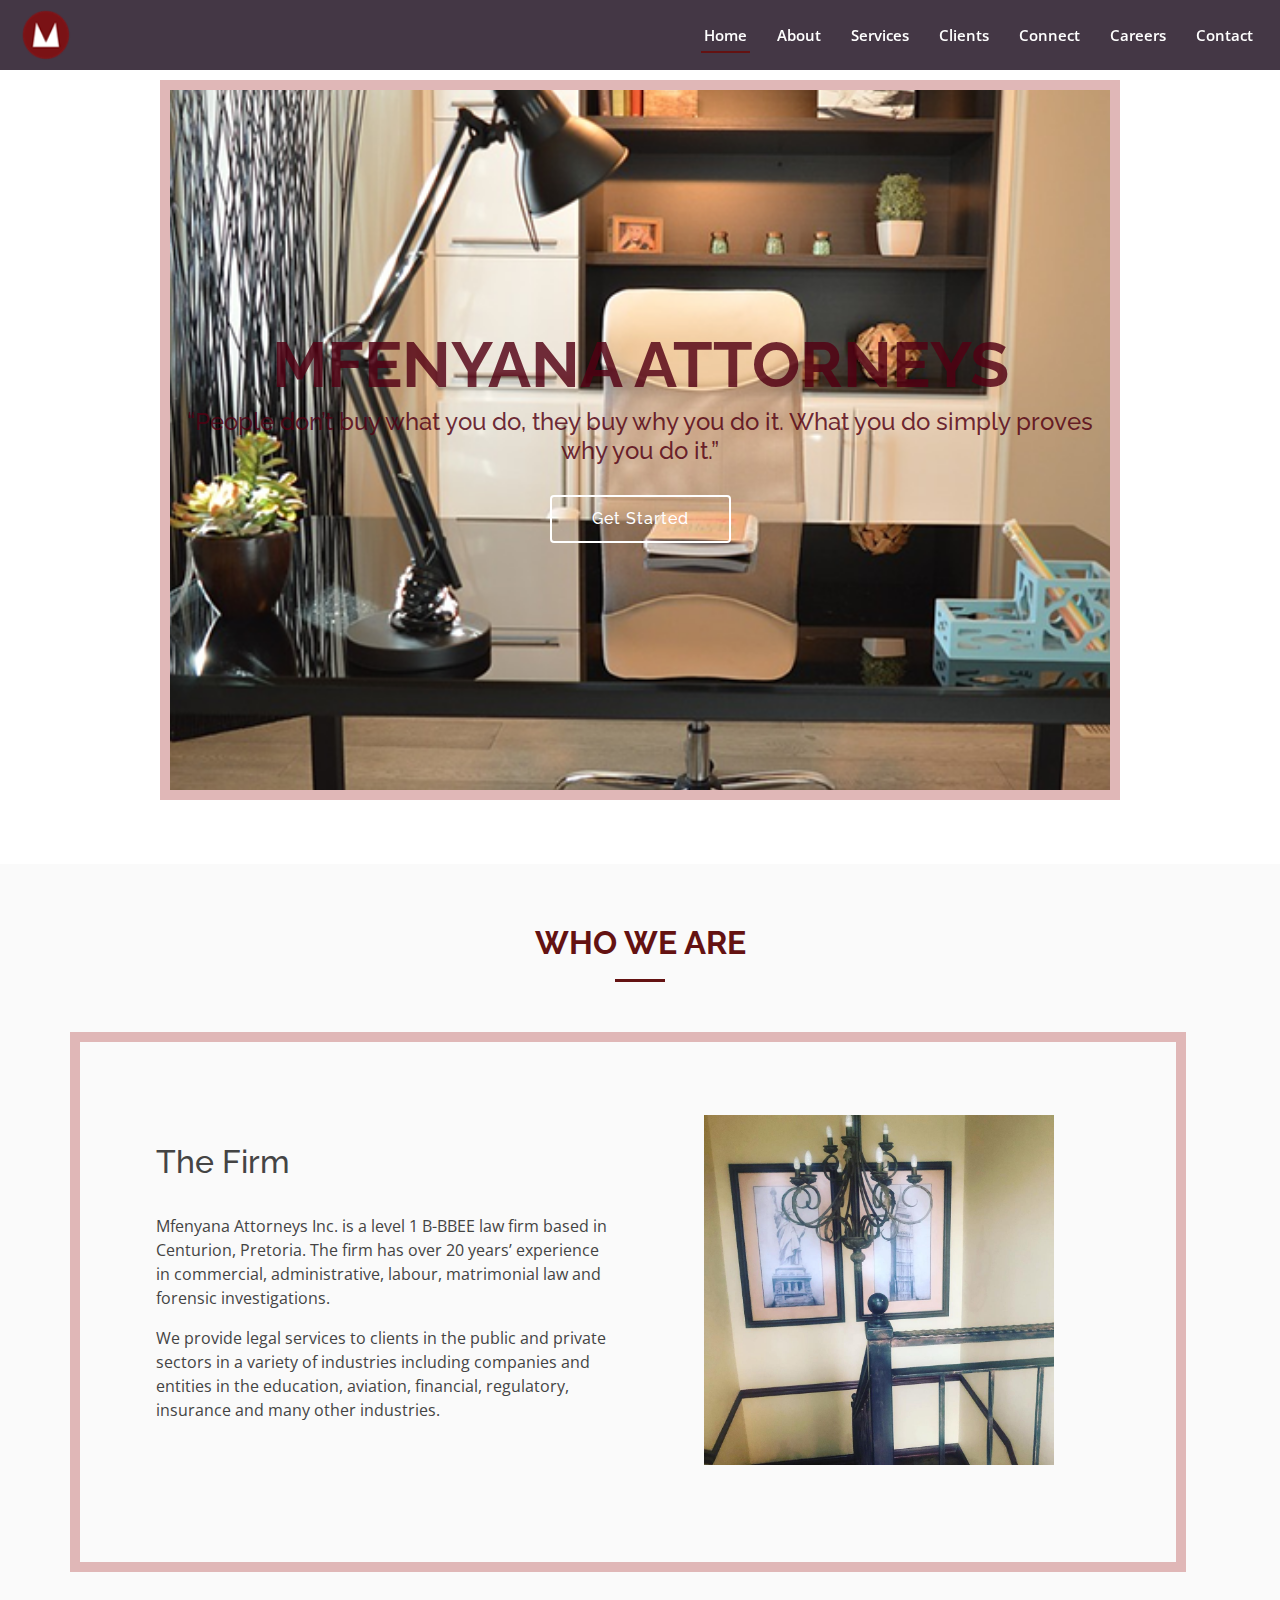
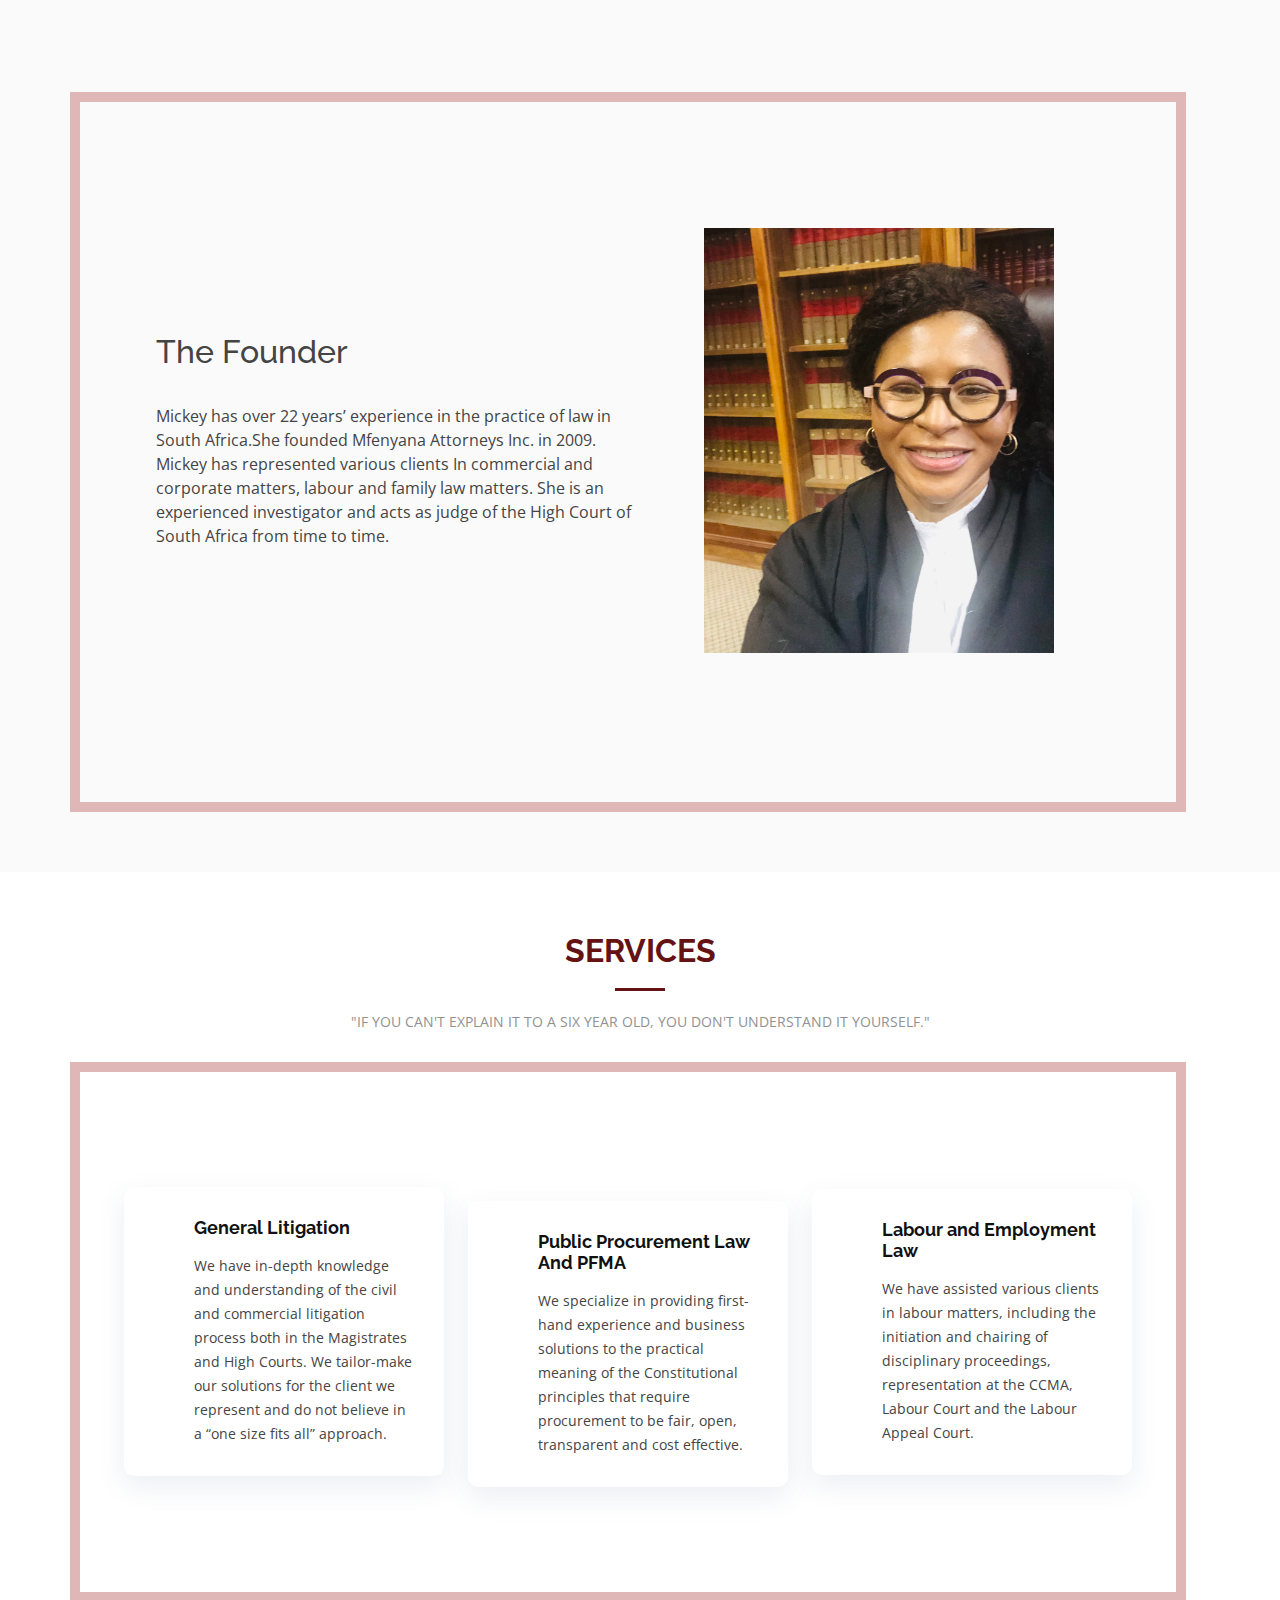
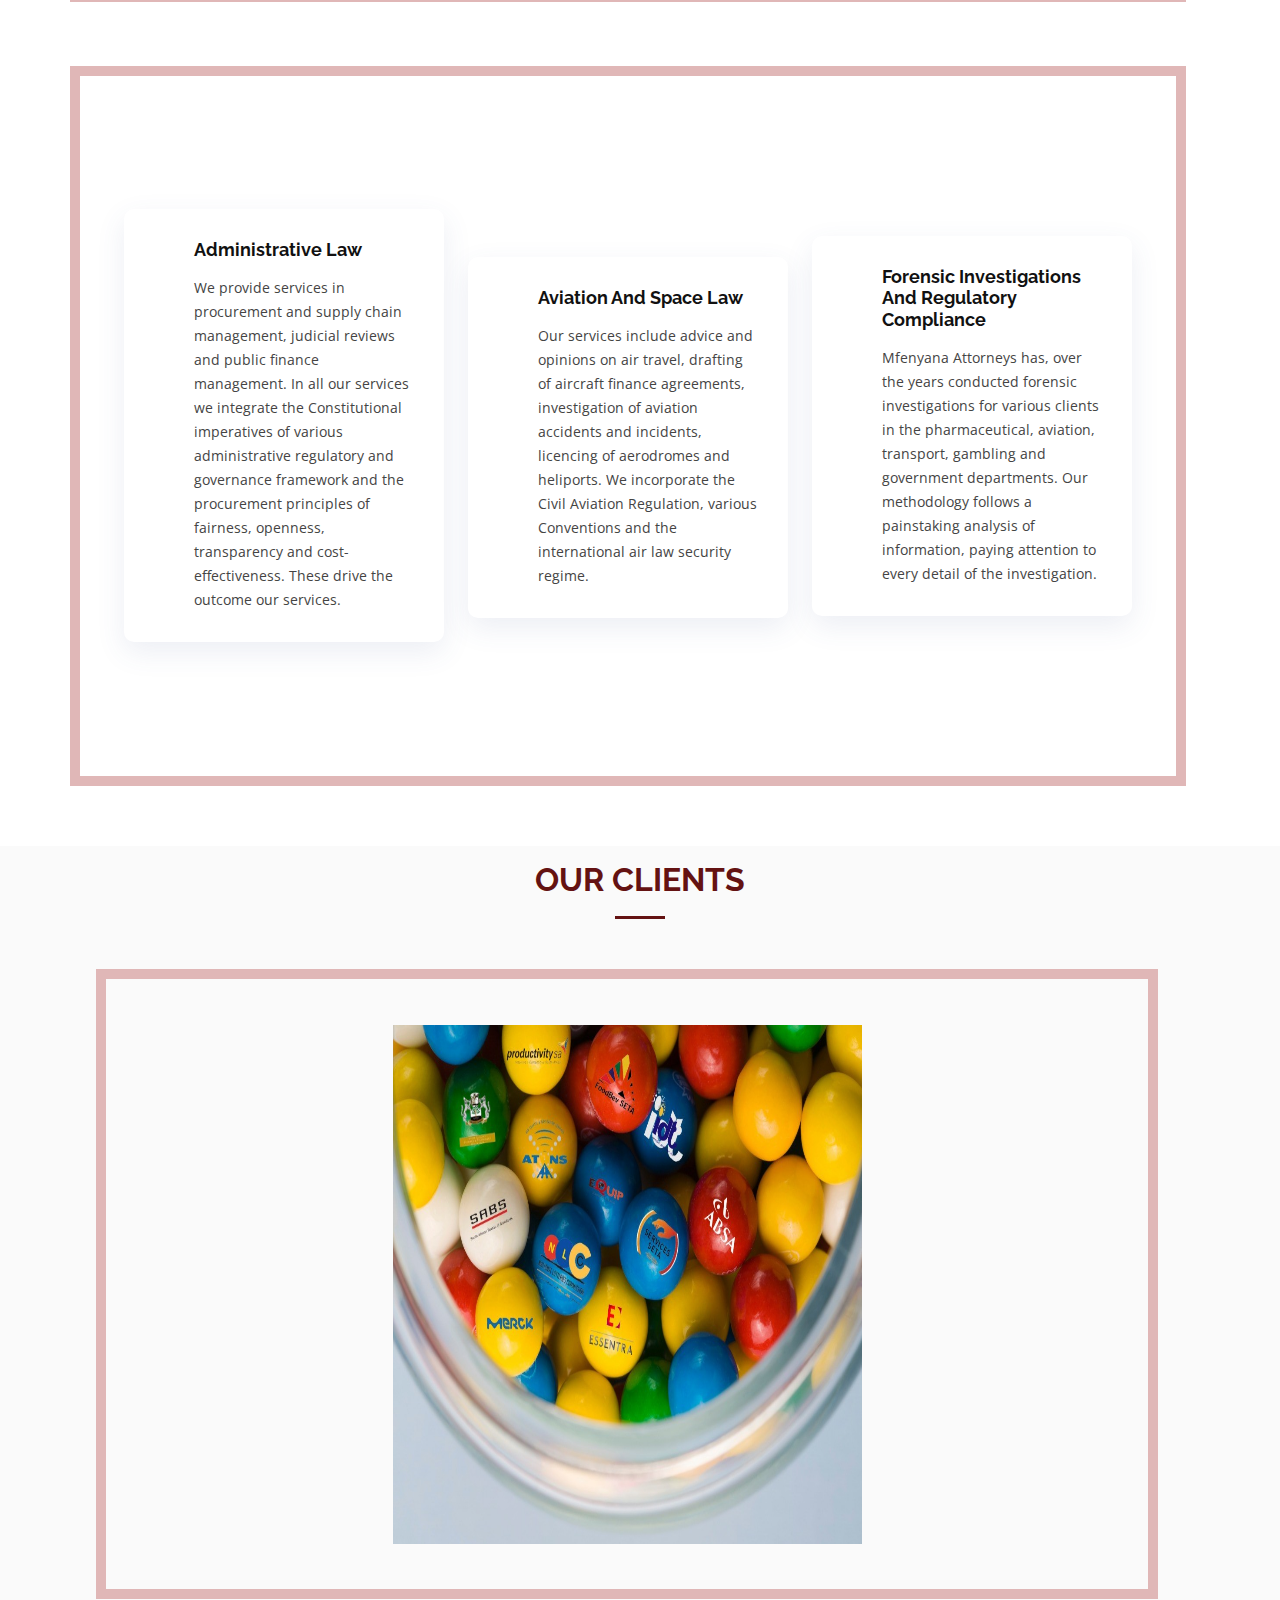
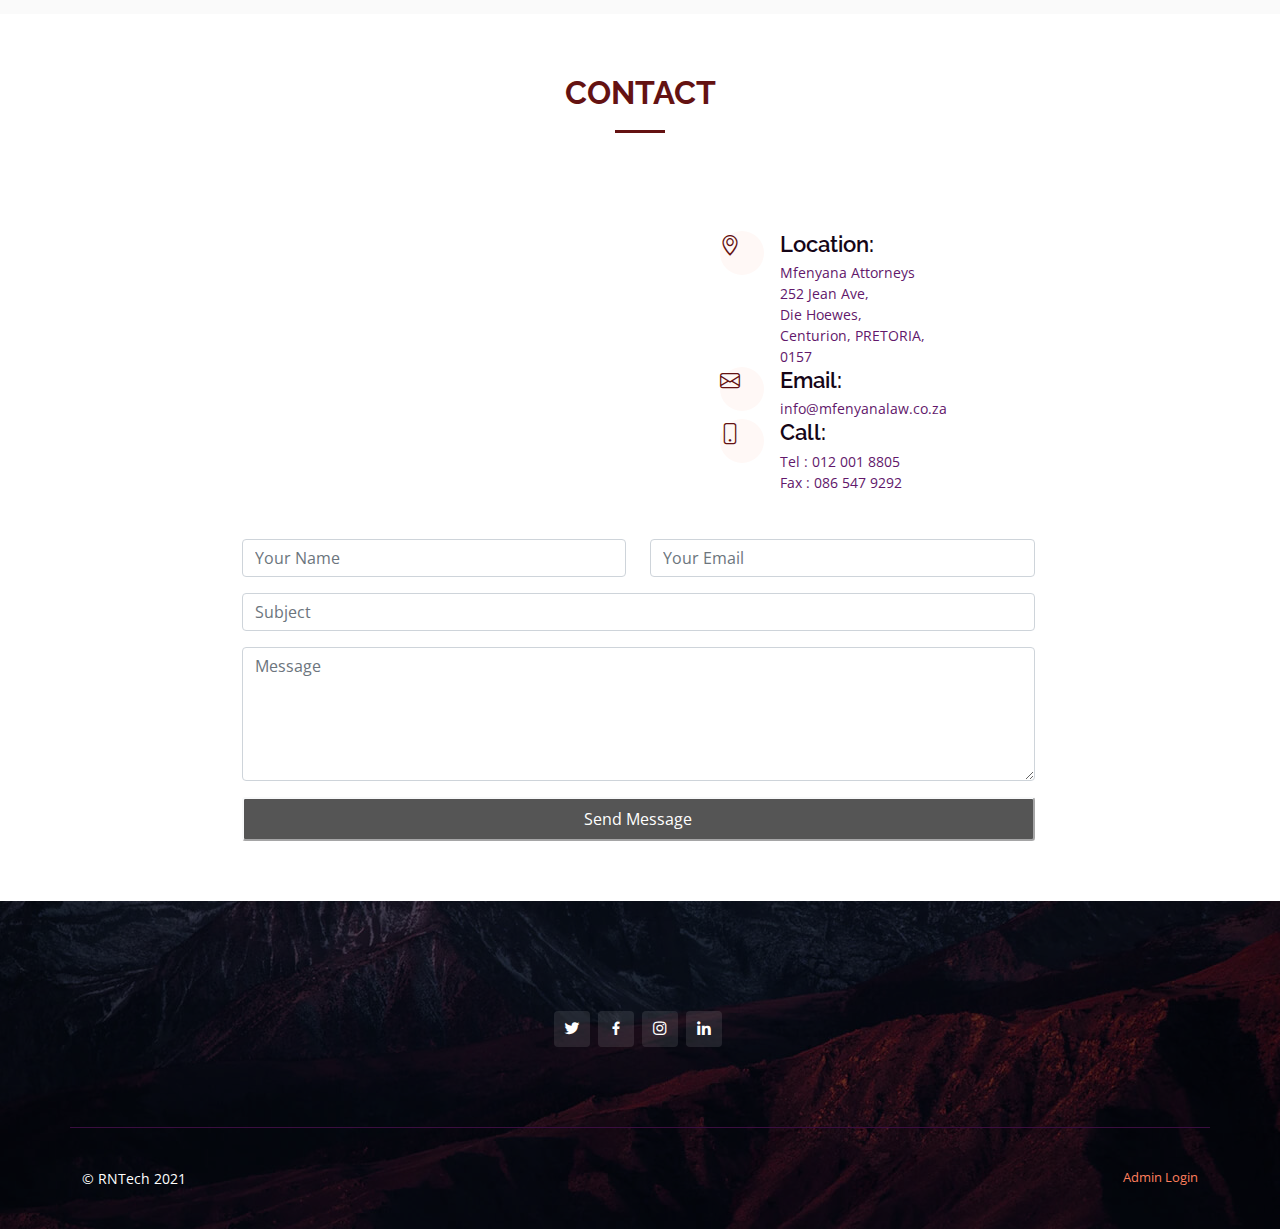
==== index.html @ 8a567905 "new changes" ====
<!DOCTYPE html>
<html lang="en">

<head>
    <meta charset="utf-8">
    <meta content="width=device-width, initial-scale=1.0" name="viewport">

    <title>Mfenyana - Home</title>
    <meta content="" name="description">
    <meta content="" name="keywords">

    <!-- Favicons -->
    <link href="assets/logo.png" rel="icon">
    <link href="assets/img/apple-touch-icon.png" rel="apple-touch-icon">

    <!-- Google Fonts -->
    <link
            href="https://fonts.googleapis.com/css?family=Open+Sans:300,300i,400,400i,600,600i,700,700i|Raleway:300,300i,400,400i,500,500i,600,600i,700,700i|Poppins:300,300i,400,400i,500,500i,600,600i,700,700i"
            rel="stylesheet">

    <!-- Vendor CSS Files -->
    <link href="assets/vendor/bootstrap/css/bootstrap.min.css" rel="stylesheet">
    <link href="assets/vendor/bootstrap-icons/bootstrap-icons.css" rel="stylesheet">
    <link href="assets/vendor/boxicons/css/boxicons.min.css" rel="stylesheet">
    <link href="assets/vendor/glightbox/css/glightbox.min.css" rel="stylesheet">
    <link href="assets/vendor/remixicon/remixicon.css" rel="stylesheet">
    <link href="assets/vendor/swiper/swiper-bundle.min.css" rel="stylesheet">

    <!-- Template Main CSS File -->
    <link href="assets/css/style.css" rel="stylesheet">

    <!-- =======================================================
    * Template Name: Valera - v4.2.0
    * Template URL: https://bootstrapmade.com/valera-free-bootstrap-theme/
    * Author: BootstrapMade.com
    * License: https://bootstrapmade.com/license/
    ======================================================== -->
</head>

<body>

<header class="d-flex align-items-center " id="header">
    <div class="container-fluid d-flex align-items-center justify-content-lg-between">
        <!--      <h2 style="background: #0c4128" class="logo me-auto me-lg-0"><a href="index.html">Mfenyana</a></h2>-->
        <!-- Uncomment below if you prefer to use an image logo -->
        <div class="logo-div d-flex align-items-center">
            <a class="logo me-auto me-lg-0" href="index.html">
                <img alt="" class="img-fluid" src="assets/logo.png"></a>
            <!--        <img src="assets/img/mfenyana_logo.png" alt="" class="img-fluid">-->
        </div>
        <nav class="navbar order-last order-lg-0" id="navbar">
            <ul>
                <li><a class="nav-link scrollto active" href="#hero">Home</a></li>
                <li><a class="nav-link scrollto" href="#about">About</a></li>
                <li><a class="nav-link scrollto" href="#ourservices">Services</a></li>
                <li><a class="nav-link scrollto" href="#ourclients">Clients</a></li>
                <li><a class="nav-link scrollto " href="connect.html">Connect</a></li>
                <li><a class="nav-link scrollto " href="applicationForm.html">Careers</a></li>
                <li><a class="nav-link scrollto" href="#contactus">Contact</a></li>
            </ul>
            <i class="bi bi-list mobile-nav-toggle"></i>
        </nav>

    </div>
</header><!-- End Header -->

<!-- ======= Hero Section ======= -->
<section id="hero">
    <div class="hero-container">
        <h1>Mfenyana Attorneys</h1>
        <h2>“People don’t buy what you do, they buy why you do it. What you do
            simply proves why you do it.”</h2>
        <a href="#about" class="btn-get-started scrollto">Get Started</a>
    </div>
    <!--      <div class="background-image">-->
    <!--        <img>-->
    <!--      </div>-->
</section><!-- End Hero -->

<!-- ======= Header ======= -->

<!-- ======= About Section ======= -->
<section class="about section-bg">
    <div class="container">

        <div class="section-title">
            <h2>WHO WE ARE</h2>
        </div>

        <div class="row" id="about">
            <div class="col-lg-6 mb-4">
                <h2>The Firm</h2>
                <br/>
                <p>
                    Mfenyana Attorneys Inc. is a level 1 B-BBEE law firm based in<br>
                    Centurion, Pretoria. The firm has over 20 years’ experience<br>
                    in commercial, administrative, labour, matrimonial law and<br>
                    forensic investigations.
                </p>
                <p>
                    We provide legal services to clients in the public and private <br>
                    sectors in a variety of industries including companies and <br>
                    entities in the education, aviation, financial, regulatory, <br>
                    insurance and many other industries.
                </p>
            </div>
            <div class="col-lg-6 mb-4" id="aboutimage">
                <img alt="Description for image" height="350" src="assets/img/thefirm.jpg" width="350">
            </div>
        </div>
       

    </div>

</section><!-- End About Section -->


<section class="about section-bg">
    <div class="container">

        <div class="row" id="aboutfounder">
            <div class="col-lg-6 mb-4">
                <p>
                <h2>The Founder</h2>
                <br/>
                Mickey has over 22 years’ experience in the practice of law in South Africa.She founded Mfenyana
                Attorneys
                Inc. in 2009. Mickey has represented various clients
                In commercial and corporate matters, labour and family law matters. She is an experienced investigator
                and
                acts as judge of the High Court of South Africa from time to time.
                </p>
               
            </div>
            <div class="col-lg-6 mb-4" id="founderimage">
                <img alt="Description for image" height="350" src="assets/img/Founder.jpg" width="350">
            </div>
        </div>
    </div>

</section><!-- End About Section -->


<!-- ======= Services Section ======= -->
<section class="services" id="ourservices">
    <div class="container">

        <div class="section-title">
            <h2>Services</h2>
            <p>"If you can't explain it to a six year old, you don't understand it yourself."</p>
        </div>

        <div class="row" id="serivces">
            <div class="col-lg-4 col-md-6">
                <div class="icon-box">
                    <!-- <div class="icon"><i class="bi bi-briefcase" style="color: #ff689b;"></i></div> -->
                    <h4 class="title"><a href="">General Litigation</a></h4>
                    <p class="description">We have in-depth knowledge and understanding of the civil and commercial
                        litigation
                        process both in the Magistrates and High Courts. We tailor-make our solutions for the client we
                        represent and do not believe in a “one size fits all” approach.</p>
                </div>
            </div>
            <div class="col-lg-4 col-md-6 mt-4">
                <div class="icon-box">
                    <!-- <div class="icon"><i class="bi bi-binoculars" style="color:#41cf2e;"></i></div> -->
                    <h4 class="title"><a href="">Public Procurement Law And PFMA</a></h4>
                    <p class="description">We specialize in providing first-hand experience and business solutions to
                        the
                        practical meaning of the Constitutional principles that require procurement to be fair,
                        open, transparent and cost effective.</p>
                </div>
            </div>
            <div class="col-lg-4 col-md-6 mt-4 mt-md-0">
                <div class="icon-box">
                    <!-- <div class="icon"><i class="bi bi-card-checklist" style="color: #e9bf06;"></i></div> -->
                    <h4 class="title"><a href="">Labour and Employment Law</a></h4>
                    <p class="description">We have assisted various clients in labour matters, including the initiation
                        and
                        chairing of disciplinary proceedings, representation at the CCMA, Labour Court and the Labour
                        Appeal
                        Court.</p>
                </div>
            </div>
        </div>
        <div class="row" id="serivces2">
            <div class="col-lg-4 col-md-6 mt-4 mt-md-0">
                <div class="icon-box">
                    <!-- <div class="icon"><i class="bi bi-card-checklist" style="color: #e9bf06;"></i></div> -->
                    <h4 class="title"><a href="">Administrative Law</a></h4>
                    <p class="description">We provide services in procurement and supply chain management, judicial
                        reviews and public finance management. In all our services we integrate the Constitutional
                        imperatives of various administrative regulatory and governance framework and the procurement
                        principles of fairness, openness, transparency and cost- effectiveness.
                        These drive the outcome our services.</p>
                </div>
            </div>
            <div class="col-lg-4 col-md-6 mt-4">
                <div class="icon-box">
                    <!-- <div class="icon"><i class="bi bi-brightness-high" style="color: #d6ff22;"></i></div> -->
                    <h4 class="title"><a href="">Aviation And Space Law</a></h4>
                    <p class="description"> Our services include advice and opinions on air travel, drafting of aircraft
                        finance agreements, investigation of aviation accidents and incidents, licencing of aerodromes
                        and heliports.
                        We incorporate the Civil Aviation Regulation, various Conventions and the international air law
                        security regime.</p>
                </div>

            </div>
            <div class="col-lg-4 col-md-6 mt-4 mt-lg-0">
                <div class="icon-box">
                    <!-- <div class="icon"><i class="bi bi-bar-chart" style="color: #3fcdc7;"></i></div> -->
                    <h4 class="title"><a href="">Forensic Investigations And Regulatory Compliance</a></h4>
                    <p class="description">Mfenyana Attorneys has, over the years conducted forensic investigations for
                        various clients in the pharmaceutical, aviation, transport, gambling and government departments.
                        Our methodology follows a painstaking analysis of information, paying attention to every detail
                        of the investigation.
                    </p>
                </div>
            </div>
        </div>
    </div>
</section>
<!-- End Services Section -->

<!-- ======= Clients Section ======= -->
<section class="clients section-bg" id="ourclients">
    <div class="section-title">
        <h2>Our Clients</h2>
    </div>
    <!-- <div class="container">

      <div class="section-title">
        <h2>Our Clients</h2>
      </div>

      <div class="row">

        <div class="col-lg-2 col-md-4 col-6 d-flex align-items-center justify-content-center">
          <img src="assets/img/clients/sabs.png" class="img-fluid" alt="">
        </div>

        <div class="col-lg-2 col-md-4 col-6 d-flex align-items-center justify-content-center">
          <img src="assets/img/clients/Atns.png" class="img-fluid" alt="">
        </div>

        <div class="col-lg-2 col-md-4 col-6 d-flex align-items-center justify-content-center">
          <img src="assets/img/clients/equip.jpg" class="img-fluid" alt="">
        </div>

        <div class="col-lg-2 col-md-4 col-6 d-flex align-items-center justify-content-center">
          <img src="assets/img/clients/essentra.png" class="img-fluid" alt="">
        </div>

        <div class="col-lg-2 col-md-4 col-6 d-flex align-items-center justify-content-center">
          <img src="assets/img/clients/nlc.png" class="img-fluid" alt="">
        </div>

        <div class="col-lg-2 col-md-4 col-6 d-flex align-items-center justify-content-center">
          <img src="assets/img/clients/productivity.png" class="img-fluid" alt="">
        </div>

      </div>

    </div> -->
    <div id="clients">
        <img alt="Description for image" height="600" src="assets/img/clients.jpg" width="600">
    </div>
</section>
<!-- End Clients Section -->

<!-- ======= Contact Section ======= -->
<section class="contact" id="contactus">
    <div class="container">

        <div class="section-title">
            <h2>Contact</h2>
        </div>

        <div class="row mt-5" style="padding-left: 10em">

            <div style="display : flex; margin-bottom: 2em">

                <div class="info" style="width: 90%; margin-right: 3em">
                    <iframe allowfullscreen
                            frameborder="0"
                            src="https://www.google.com/maps/embed/v1/place?q=place_id:ChIJsaLSDz1klR4RVw1QtAYq5Ow&key=AIzaSyCy7qAhXztMtfDytvs2wXj5BESlnBDvfIY"
                            style="border:0; width: 100%; height: 270px;"></iframe>
                </div>
                <div class="info" style="justify-content: center">
                    <i class="bi bi-geo-alt"></i>
                    <h4>Location:</h4>
                    <p>Mfenyana Attorneys<br>
                        252 Jean Ave,<br>
                        Die Hoewes,<br>
                        Centurion, PRETORIA,<br>
                        0157
                    </p>

                    <i class="bi bi-envelope"></i>
                    <h4>Email:</h4>
                    <p>info@mfenyanalaw.co.za</p>

                    <i class="bi bi-phone"></i>
                    <h4>Call:</h4>
                    <p> Tel : 012 001 8805</p>
                    <p> Fax : 086 547 9292</p>
                    <!-- <p>Mobile: 079 775 8570</p> -->
                </div>

            </div>
            <div class="col-lg-10 mt-5 mt-lg-0">

                <form name="form1" id="myForm" action="mailto:nellygrattie@gmail.com" method="POST">
                    <div class="row">
                        <div class="col-md-6 form-group">
                            <input class="form-control" id="name" name="name" placeholder="Your Name" required
                                   type="text">
                        </div>
                        <div class="col-md-6 form-group mt-3 mt-md-0">
                            <input class="form-control" id="email" name="email" placeholder="Your Email" required
                                   type="email">
                        </div>
                    </div>
                    <div class="form-group mt-3">
                        <input class="form-control" id="subject" name="subject" placeholder="Subject" required
                               type="text">
                    </div>
                    <div class="form-group mt-3">
                        <textarea class="form-control" name="message" placeholder="Message" required
                                  rows="5"></textarea>
                    </div>
<!--                    <div class="my-3">-->
<!--                        <div class="loading">Loading</div>-->
<!--                        <div class="error-message"></div>-->
<!--                        <div class="sent-message">Your message has been sent. Thank you!</div>-->
<!--                    </div>-->
                    <div class="text-center">
                        <button style="border-radius: 0.2em; margin-top: 1em; width: 100%; padding: .5em; color: #ffffff; background-color: #555;" class="btn-light" type="submit" onclick="clearForm()">Send Message</button>
                    </div>
                </form>

            </div>


        </div>
    </div>
</section><!-- End Contact Section -->

<!-- ======= Frequently Asked Questions Section ======= -->
<!-- <section class="faq section-bg" id="faq">
    <div class="container">

        <div class="section-title">
            <h2>FAQS</h2>
            <p>Frequently Asked Questions</p>
        </div>

        <div class="faq-list">
            <ul>

                <li data-aos="fade-up" data-aos-delay="100">
                    <i class="bx bx-help-circle icon-help"></i> <a class="collapsed"
                                                                   data-bs-target="#faq-list-2"
                                                                   data-bs-toggle="collapse">Question 1? <i
                        class="bx bx-chevron-down icon-show"></i><i class="bx bx-chevron-up icon-close"></i></a>
                    <div class="collapse" data-bs-parent=".faq-list" id="faq-list-2">
                        <p>
                            Dolor sit amet consectetur adipiscing elit pellentesque habitant morbi. Id interdum velit
                            laoreet id
                            donec ultrices. Fringilla phasellus faucibus scelerisque eleifend donec pretium. Est
                            pellentesque elit
                            ullamcorper dignissim. Mauris ultrices eros in cursus turpis massa tincidunt dui.
                        </p>
                    </div>
                </li>

                <li data-aos="fade-up" data-aos-delay="200">
                    <i class="bx bx-help-circle icon-help"></i> <a class="collapsed"
                                                                   data-bs-target="#faq-list-3"
                                                                   data-bs-toggle="collapse">Question 2? <i
                        class="bx bx-chevron-down icon-show"></i><i class="bx bx-chevron-up icon-close"></i></a>
                    <div class="collapse" data-bs-parent=".faq-list" id="faq-list-3">
                        <p>
                            Eleifend mi in nulla posuere sollicitudin aliquam ultrices sagittis orci. Faucibus pulvinar
                            elementum
                            integer enim. Sem nulla pharetra diam sit amet nisl suscipit. Rutrum tellus pellentesque eu
                            tincidunt.
                            Lectus urna duis convallis convallis tellus. Urna molestie at elementum eu facilisis sed
                            odio morbi
                            quis
                        </p>
                    </div>
                </li>

                <li data-aos="fade-up" data-aos-delay="300">
                    <i class="bx bx-help-circle icon-help"></i> <a class="collapsed"
                                                                   data-bs-target="#faq-list-4"
                                                                   data-bs-toggle="collapse">Question 3? <i
                        class="bx bx-chevron-down icon-show"></i><i class="bx bx-chevron-up icon-close"></i></a>
                    <div class="collapse" data-bs-parent=".faq-list" id="faq-list-4">
                        <p>
                            Molestie a iaculis at erat pellentesque adipiscing commodo. Dignissim suspendisse in est
                            ante in. Nunc
                            vel risus commodo viverra maecenas accumsan. Sit amet nisl suscipit adipiscing bibendum est.
                            Purus
                            gravida quis blandit turpis cursus in.
                        </p>
                    </div>
                </li>

                <li data-aos="fade-up" data-aos-delay="400">
                    <i class="bx bx-help-circle icon-help"></i> <a class="collapsed"
                                                                   data-bs-target="#faq-list-5"
                                                                   data-bs-toggle="collapse">Question 4? <i
                        class="bx bx-chevron-down icon-show"></i><i class="bx bx-chevron-up icon-close"></i></a>
                    <div class="collapse" data-bs-parent=".faq-list" id="faq-list-5">
                        <p>
                            Laoreet sit amet cursus sit amet dictum sit amet justo. Mauris vitae ultricies leo integer
                            malesuada
                            nunc vel. Tincidunt eget nullam non nisi est sit amet. Turpis nunc eget lorem dolor sed. Ut
                            venenatis
                            tellus in metus vulputate eu scelerisque.
                        </p>
                    </div>
                </li>

            </ul>
        </div>

    </div>
</section> -->
<!-- End Frequently Asked Questions Section -->

<!-- ======= Footer ======= -->
<footer id="footer">

    <div class="footer-top">

        <div class="container">

            <div class="social-links">
                <a class="twitter" href="https://www.twitter.com"><i class="bx bxl-twitter"></i></a>
                <a class="facebook" href="https://www.facebook.com"><i class="bx bxl-facebook"></i></a>
                <a class="instagram" href="https://www.instagram.com/mfenyanaattorneys/"><i class="bx bxl-instagram"></i></a>
                <a class="linkedin" href="https://www.linkedin.com"><i class="bx bxl-linkedin"></i></a>
            </div>

        </div>
    </div>

    <div class="container footer-bottom clearfix">
        <div class="copyright">
          &copy; <span> RNTech 2021</span>
        </div>
        <div class="credits">
            <!-- All the links in the footer should remain intact. -->
            <!-- You can delete the links only if you purchased the pro version. -->
            <!-- Licensing information: https://bootstrapmade.com/license/ -->
            <!-- Purchase the pro version with working PHP/AJAX contact form: https://bootstrapmade.com/valera-free-bootstrap-theme/ -->
            <a href="admin.html">Admin Login</a>
        </div>
    </div>
</footer><!-- End Footer -->

<div id="preloader"></div>
<a class="back-to-top d-flex align-items-center justify-content-center" href="#"><i
        class="bi bi-arrow-up-short"></i></a>

<!-- Vendor JS Files -->
<script src="assets/vendor/bootstrap/js/bootstrap.bundle.min.js"></script>
<script src="assets/vendor/glightbox/js/glightbox.min.js"></script>
<script src="assets/vendor/isotope-layout/isotope.pkgd.min.js"></script>
<script src="assets/vendor/php-email-form/validate.js"></script>
<script src="assets/vendor/purecounter/purecounter.js"></script>
<script src="assets/vendor/swiper/swiper-bundle.min.js"></script>

<!-- Template Main JS File -->
<script src="assets/js/main.js"></script>
<script>
    function clearForm() {
        // document.getElementById("myForm").reset();
        alert("You will be redirected to your mail page")
        document.form1.submit();
        document.form1.reset();
       }
</script>


</body>

</html>
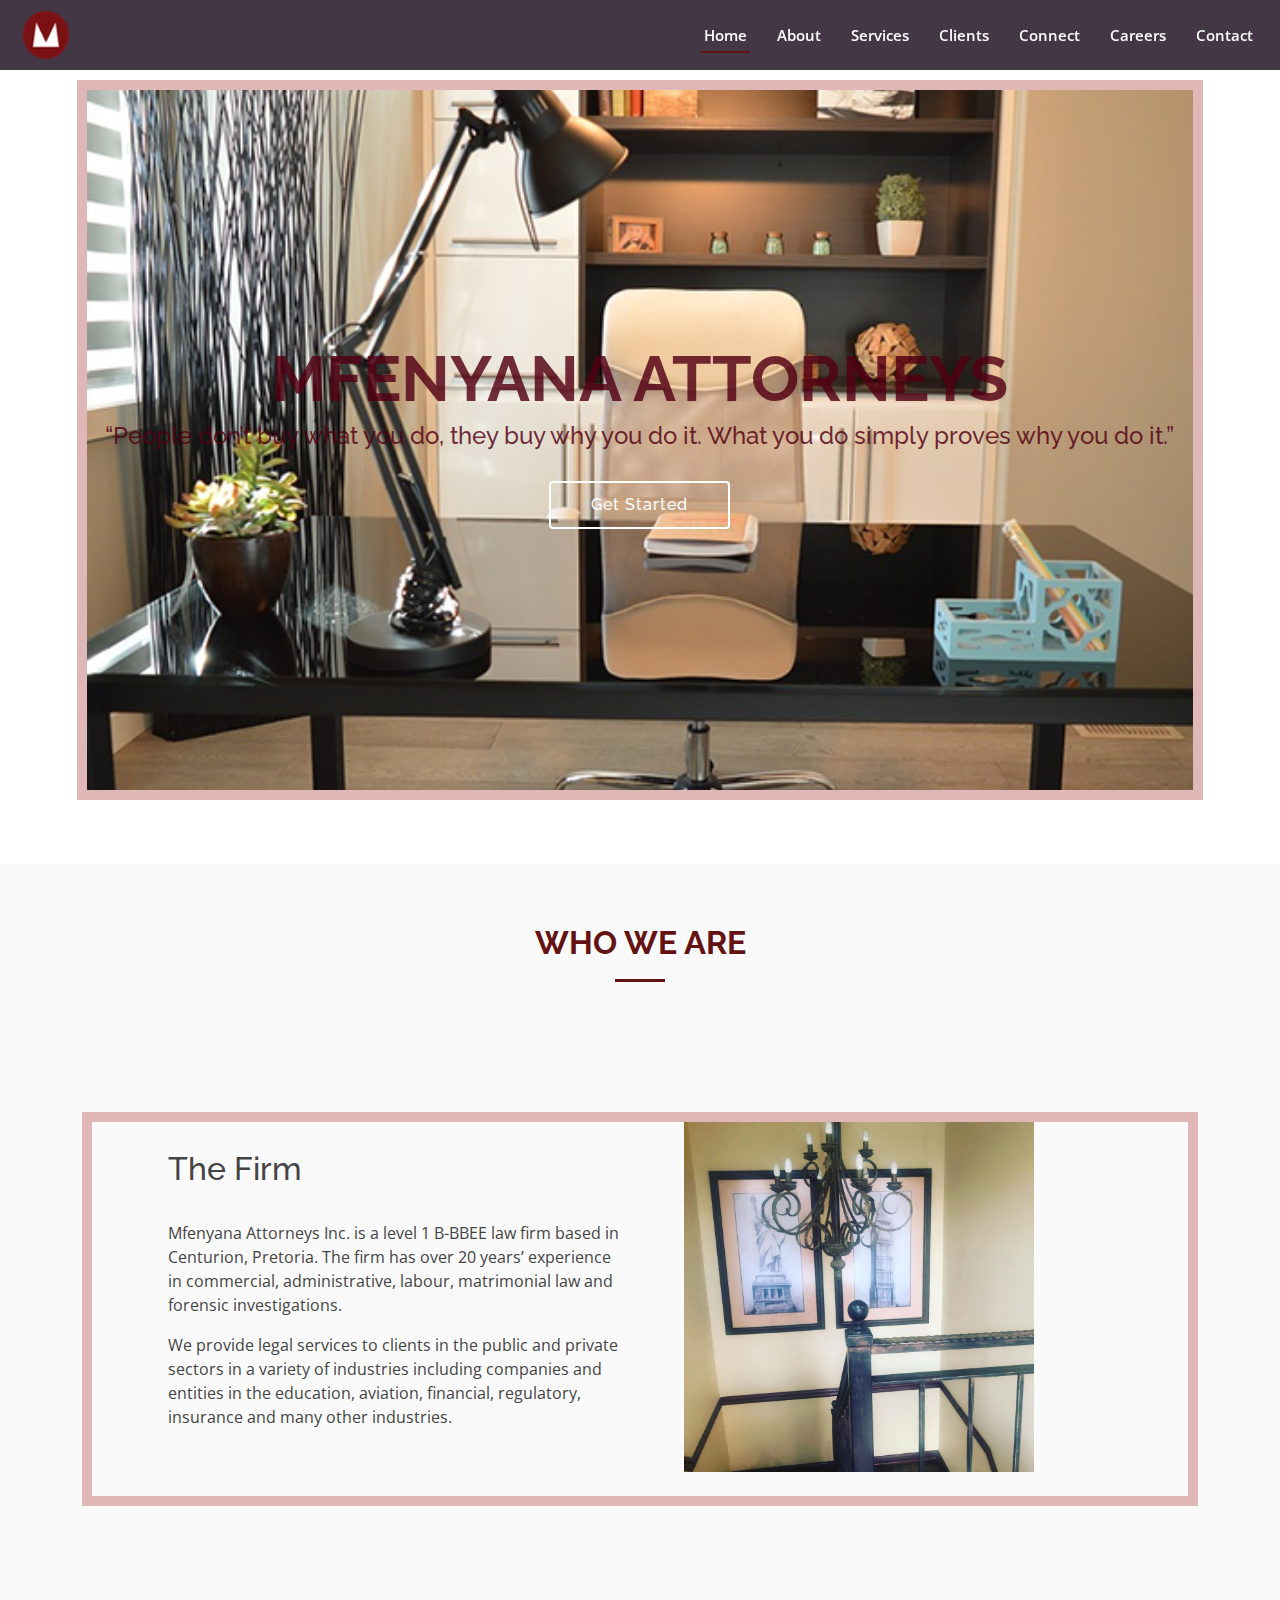
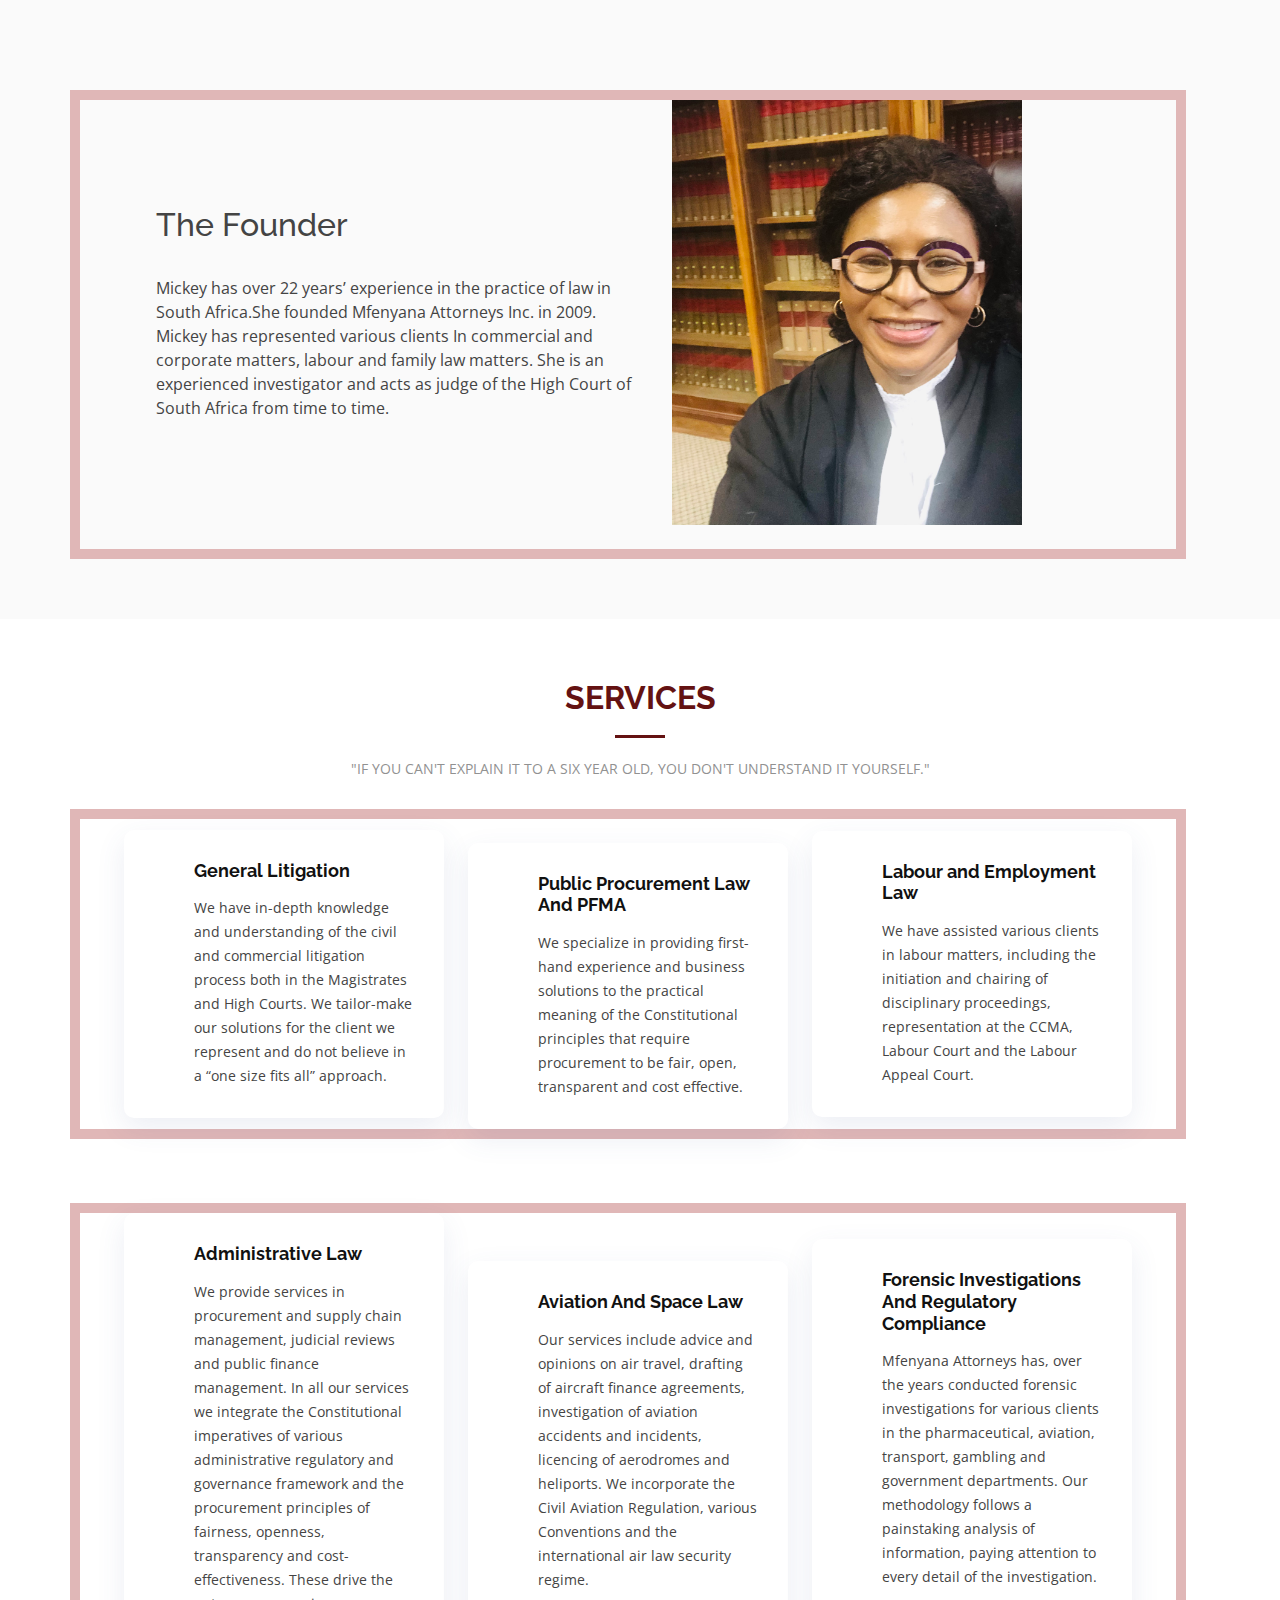
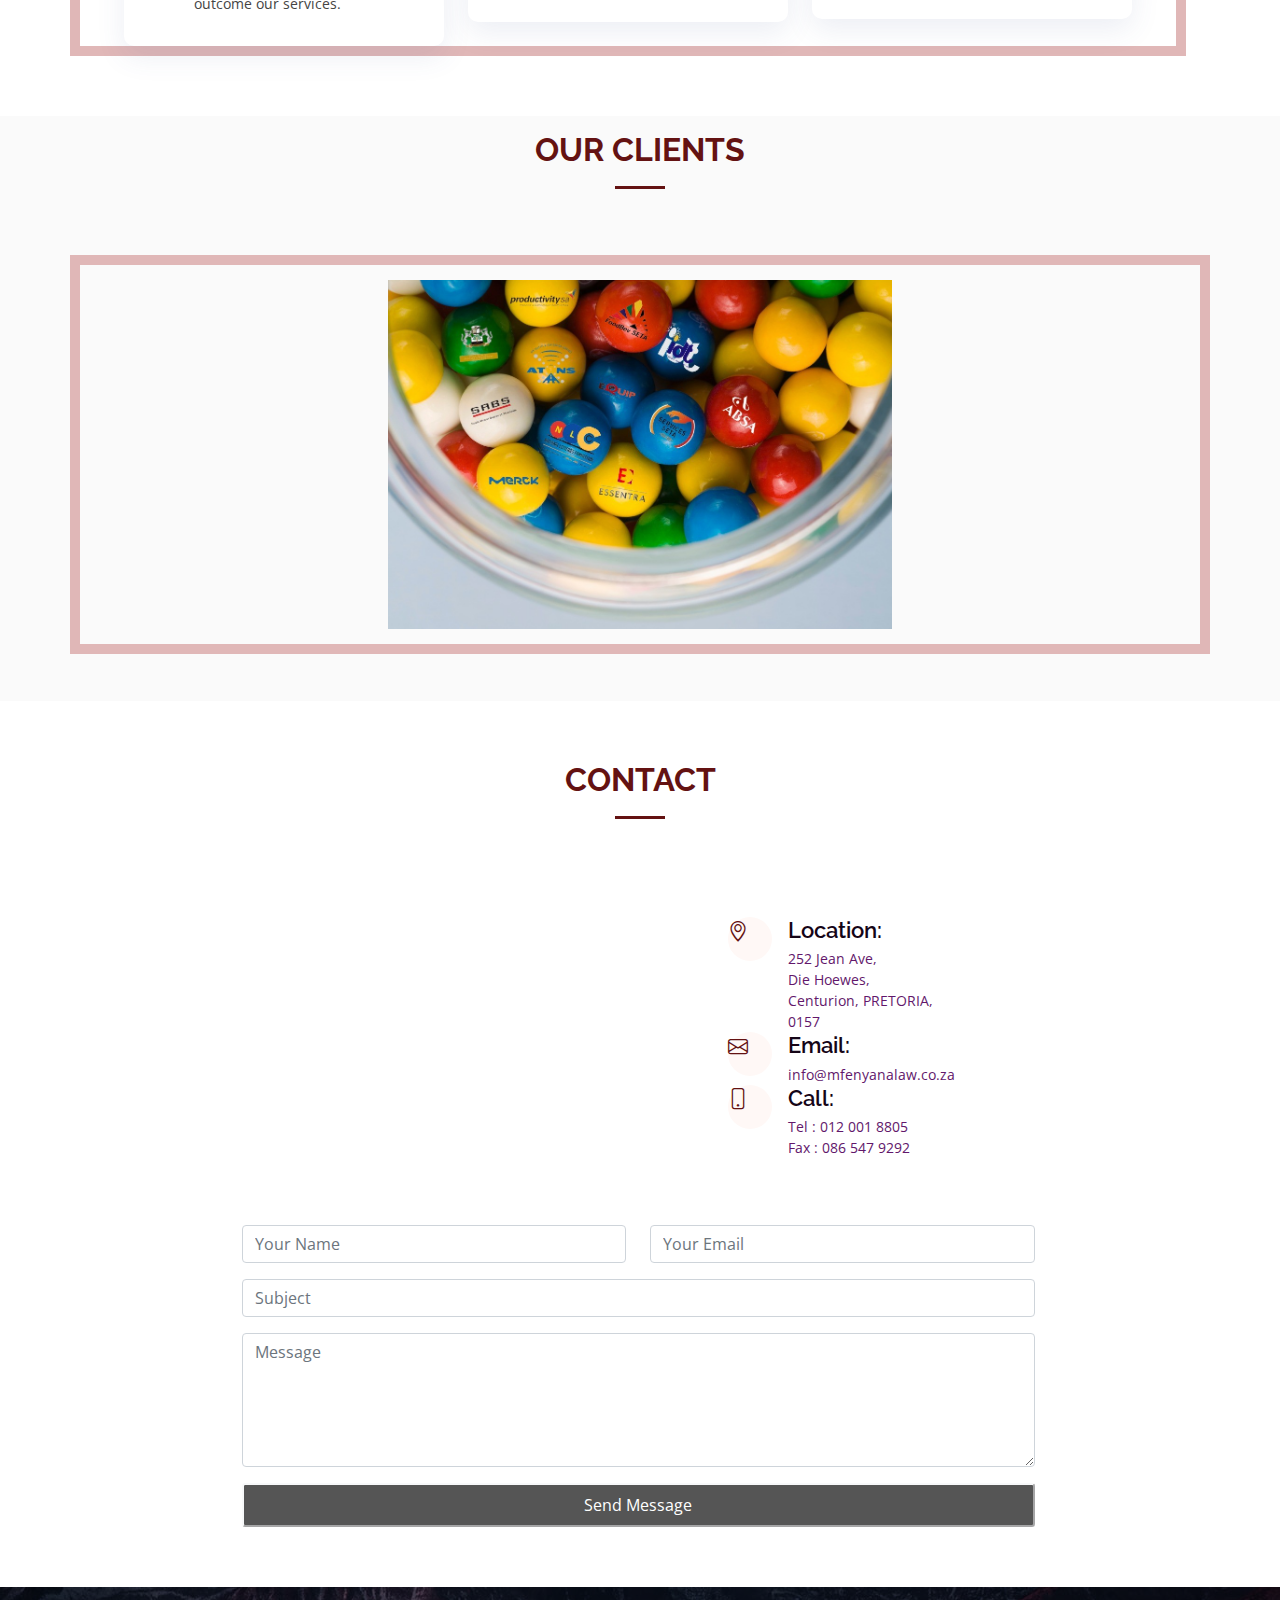
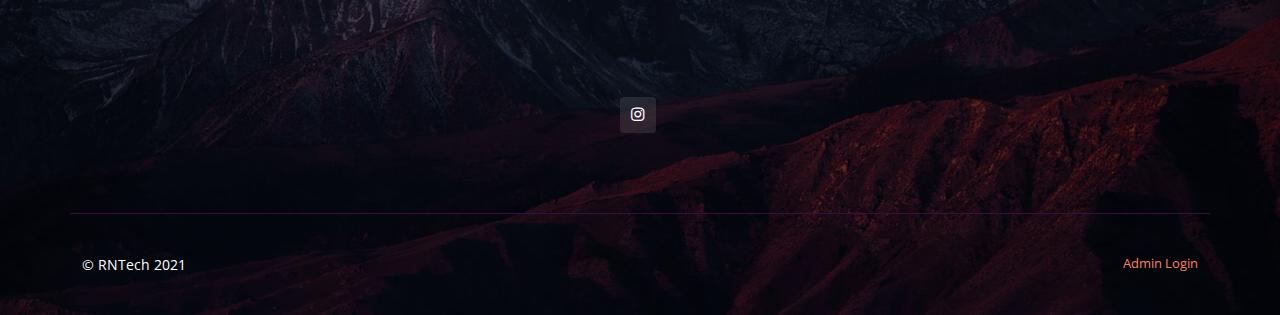
==== commit f6b35b7e: "updates on responsiveness" ====
--- a/index.html
+++ b/index.html
@@ -3,15 +3,17 @@
 
 <head>
     <meta charset="utf-8">
-    <meta content="width=device-width, initial-scale=1.0" name="viewport">
+    <!-- <meta content="width=device-width, initial-scale=1.0" name="viewport"> -->
 
     <title>Mfenyana - Home</title>
     <meta content="" name="description">
     <meta content="" name="keywords">
+    <meta name="viewport" content="width=device-width, initial-scale=1.0">
+
 
     <!-- Favicons -->
     <link href="assets/logo.png" rel="icon">
-    <link href="assets/img/apple-touch-icon.png" rel="apple-touch-icon">
+    <!-- <link href="assets/img/apple-touch-icon.png" rel="apple-touch-icon"> -->
 
     <!-- Google Fonts -->
     <link
@@ -104,8 +106,8 @@
                     insurance and many other industries.
                 </p>
             </div>
-            <div class="col-lg-6 mb-4" id="aboutimage">
-                <img alt="Description for image" height="350" src="assets/img/thefirm.jpg" width="350">
+            <div class="col-lg-6 mb-4">
+                 <img alt="Description for image" src="assets/img/thefirm.jpg" class="img-fluid" alt="Responsive image" height="350" width="350"  id="aboutimage">
             </div>
         </div>
        
@@ -132,8 +134,8 @@
                 </p>
                
             </div>
-            <div class="col-lg-6 mb-4" id="founderimage">
-                <img alt="Description for image" height="350" src="assets/img/Founder.jpg" width="350">
+            <div class="col-lg-6 mb-4">
+                 <img alt="Description for image" src="assets/img/Founder.jpg" class="img-fluid" alt="Responsive image" height="310" width="350" id="founderimage">
             </div>
         </div>
     </div>
@@ -277,20 +279,21 @@
             <h2>Contact</h2>
         </div>
 
-        <div class="row mt-5" style="padding-left: 10em">
+        <div class="row mt-5" style="padding-left: 10em" id="contact-area">
 
             <div style="display : flex; margin-bottom: 2em">
 
-                <div class="info" style="width: 90%; margin-right: 3em">
+                <div class="info" style="width: 100%; margin-right: 1em" id="section2">
                     <iframe allowfullscreen
                             frameborder="0"
                             src="https://www.google.com/maps/embed/v1/place?q=place_id:ChIJsaLSDz1klR4RVw1QtAYq5Ow&key=AIzaSyCy7qAhXztMtfDytvs2wXj5BESlnBDvfIY"
-                            style="border:0; width: 100%; height: 270px;"></iframe>
-                </div>
-                <div class="info" style="justify-content: center">
+                            style="border:0; width: 100%; height: 270px;">
+                    </iframe>
+                </div>
+                <div class="info" style="justify-content: center" id="section2">
                     <i class="bi bi-geo-alt"></i>
                     <h4>Location:</h4>
-                    <p>Mfenyana Attorneys<br>
+                    <p>
                         252 Jean Ave,<br>
                         Die Hoewes,<br>
                         Centurion, PRETORIA,<br>
@@ -440,10 +443,10 @@
         <div class="container">
 
             <div class="social-links">
-                <a class="twitter" href="https://www.twitter.com"><i class="bx bxl-twitter"></i></a>
-                <a class="facebook" href="https://www.facebook.com"><i class="bx bxl-facebook"></i></a>
+                <!-- <a class="twitter" href="https://www.twitter.com"><i class="bx bxl-twitter"></i></a> -->
+                <!-- <a class="facebook" href="https://www.facebook.com"><i class="bx bxl-facebook"></i></a> -->
                 <a class="instagram" href="https://www.instagram.com/mfenyanaattorneys/"><i class="bx bxl-instagram"></i></a>
-                <a class="linkedin" href="https://www.linkedin.com"><i class="bx bxl-linkedin"></i></a>
+                <!-- <a class="linkedin" href="https://www.linkedin.com"><i class="bx bxl-linkedin"></i></a> -->
             </div>
 
         </div>
--- a/assets/css/style.css
+++ b/assets/css/style.css
@@ -46,7 +46,7 @@
   position: fixed;
   top: calc(50% - 30px);
   left: calc(50% - 30px);
-  border: 6px solid #ff7f5d;
+  border: 6px solid  #641212;
   border-top-color: white;
   border-radius: 50%;
   width: 60px;
@@ -97,7 +97,7 @@
 }
 
 .back-to-top:hover {
-  background: #ff9f86;
+  background:  #641212;
   color: #fff;
 }
 
@@ -454,7 +454,7 @@
   display: flex;
   align-items: center;
   justify-content: center;
-  width: 75%;
+  width: 88%;
   border: 10px solid #e0b7b7;
 }
 
@@ -589,9 +589,9 @@
 #about{
 
   width: 100%;
-  height: 60vh;
-  position: relative;
-  /*margin: 5em auto 4em;*/
+  height: 100%;
+  position: relative;
+  margin: 5em auto 4em;
   display: flex;
   align-items: center;
   justify-content: center;
@@ -607,23 +607,19 @@
 }
 
 @media (max-width: 992px) {
-  #container {
-    margin-bottom: -60px;
-    background-size: 100% 100%;
-  }
-}
-@media (max-width: 92px) {
-  /* #aboutimage {
-    } */
-}
+  #aboutimage {
+    max-width: 100%; 
+    max-height: auto;
+  }
+}
+
 
 
 #aboutfounder{
 
   width: 100%;
-  height: 80vh;
-  position: relative;
-  /*margin: 5em auto 4em;*/
+  height: 100%;
+  position: relative;
   display: flex;
   align-items: center;
   justify-content: center;
@@ -631,10 +627,19 @@
   padding-left: 4em;
 }
 
+
+
 #founderimage img{
   margin: 2em;
-  height: 80%;
-}
+  height: 78%;
+}
+
+@media (max-width: 992px) {
+  #founderimage {
+    margin:3em auto 2em;
+  }
+}
+
 
 
 
@@ -778,10 +783,11 @@
 #clients{
 
   margin-left: 6em;
-  width: 83%;
-  height: 70vh;
-  position: relative;
-  /*margin: 5em auto 4em;*/
+  width: 89%;
+  height: 100%;
+  position: relative;
+  float: center;
+  margin:1em auto 2em;
   display: flex;
   align-items: center;
   justify-content: center;
@@ -827,7 +833,7 @@
 #serivces{
 
   width: 100%;
-  height: 60vh;
+  height: 100%;
   position: relative;
   /*margin: 5em auto 4em;*/
   display: flex;
@@ -842,7 +848,7 @@
 #serivces2{
 
   width: 100%;
-  height: 80vh;
+  height: 100%;
   position: relative;
   /*margin: 5em auto 4em;*/
   display: flex;
@@ -852,6 +858,12 @@
   padding-left: 2em;
   padding-right: 2em;
 }
+@media (max-width: 968px) {
+  .clients img {
+    max-width: 90%;
+    align-items: center;
+  }
+}
 
 .services .icon-box {
   padding: 30px;
@@ -892,7 +904,7 @@
 }
 
 .services .icon-box:hover .title a {
-  color: #ff7f5d;
+  color: #641212;
 }
 
 .services .description {
@@ -1459,8 +1471,8 @@
 
   margin-left: 6em;
   width: 100%;
-  height: 70vh;
-  position: absolute;
+  height: 100%;
+  position: relative;
   /*margin: 5em auto 4em;*/
   display: flex;
   align-items: center;
@@ -1474,11 +1486,11 @@
 
   margin-left: 6em;
   width: 100%;
-  height: 70vh;
+  height: 100;
   position: absolute;
-  /*margin: 5em auto 4em;*/
+  margin: 5em auto 4em;
   display: flex;
-  align-items: center;
+  align-items: left;
   justify-content: center;
   border: 10px solid #e0b7b7;
   padding-left: 2em;
@@ -1610,6 +1622,23 @@
   background: #ff9377;
 }
 
+/* @media (max-width: 968px) {
+  .info{
+    overflow:hidden;
+  }
+} */
+
+
+/* .info iframe{
+  left:0;
+  top:0;
+  height:100%;
+  width:100%;
+  position:absolute;
+
+} */
+
+
 @-webkit-keyframes animate-loading {
   0% {
     transform: rotate(0deg);
@@ -1737,7 +1766,7 @@
   background: none;
   font-size: 16px;
   padding: 0 20px;
-  background: #ff7f5d;
+  background: #641212;
   color: #fff;
   transition: 0.3s;
   border-radius: 0 4px 4px 0;
@@ -1745,7 +1774,7 @@
 }
 
 #footer .footer-top .footer-newsletter form input[type="submit"]:hover {
-  background: #ff9377;
+  background: #641212;
 }
 
 #footer .footer-top .social-links {
@@ -1768,7 +1797,7 @@
 }
 
 #footer .footer-top .social-links a:hover {
-  background: #ff7f5d;
+  background: #641212;
   color: #fff;
   text-decoration: none;
 }
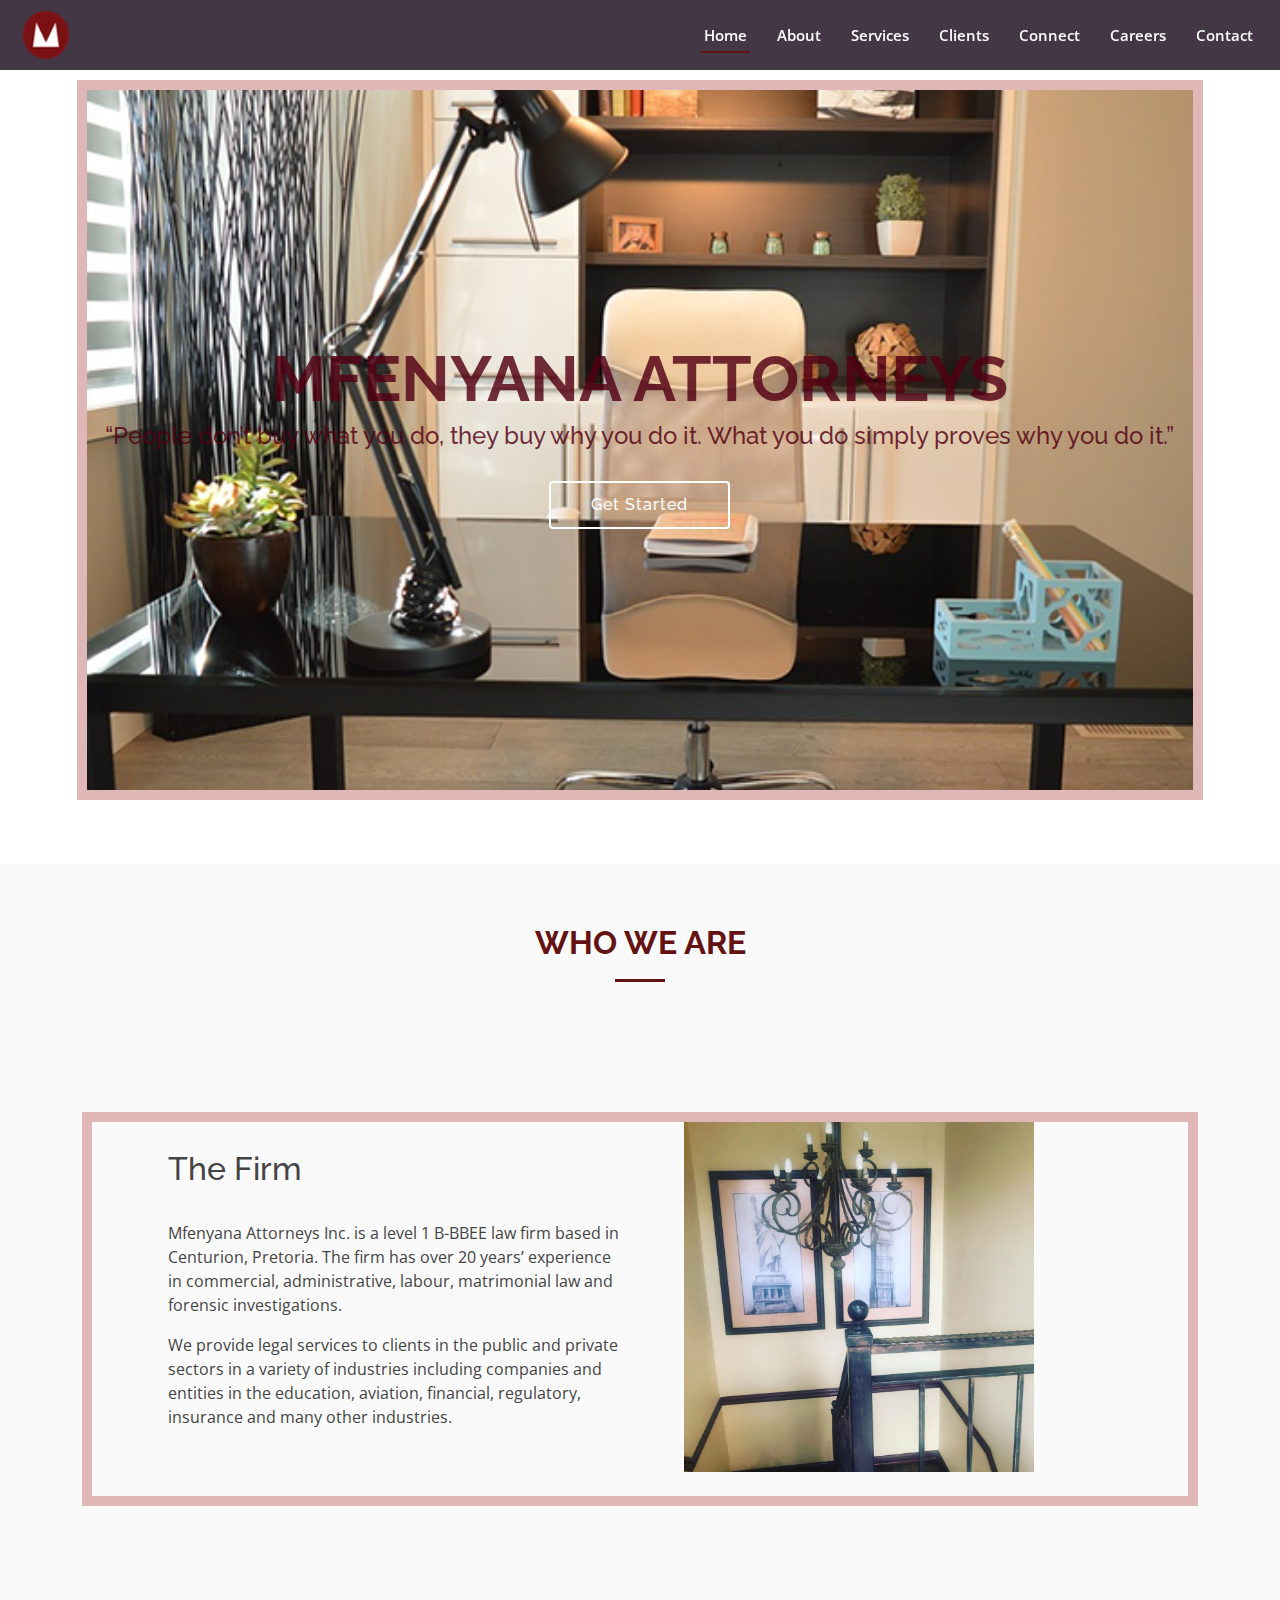
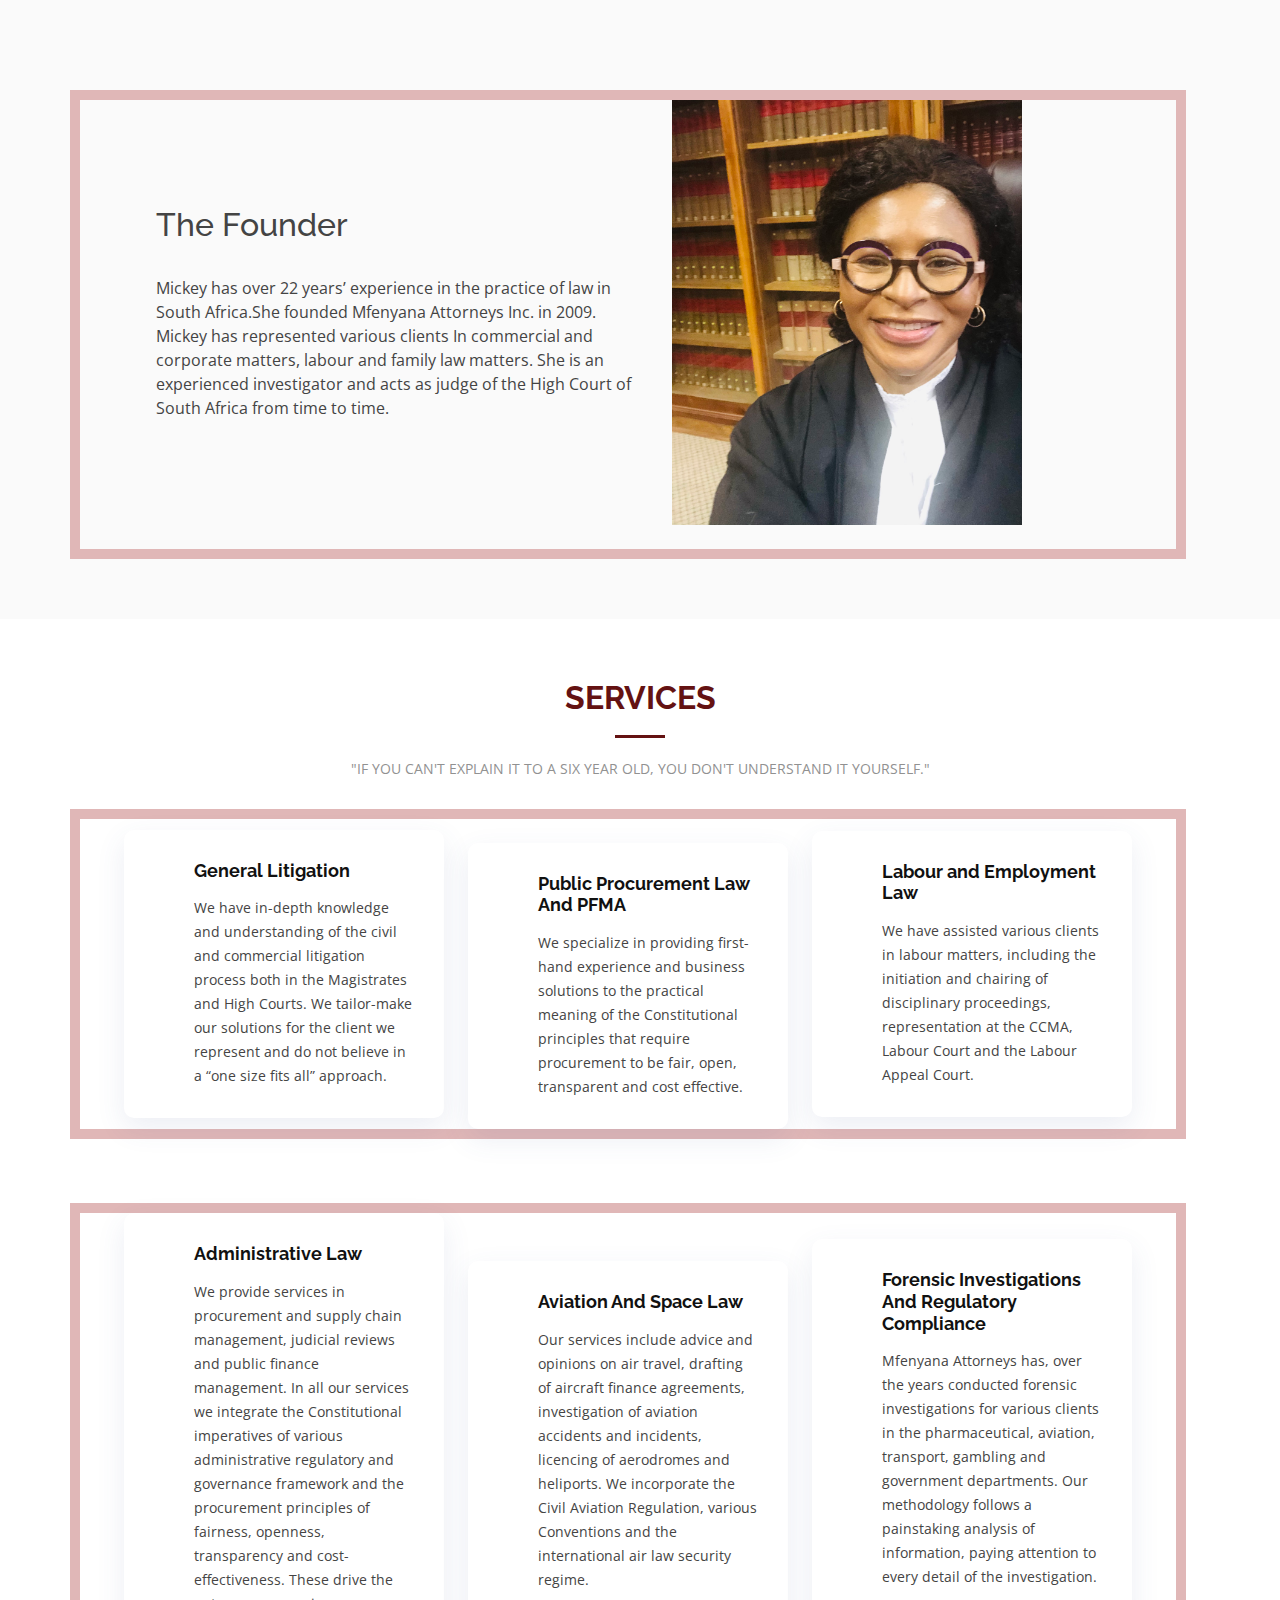
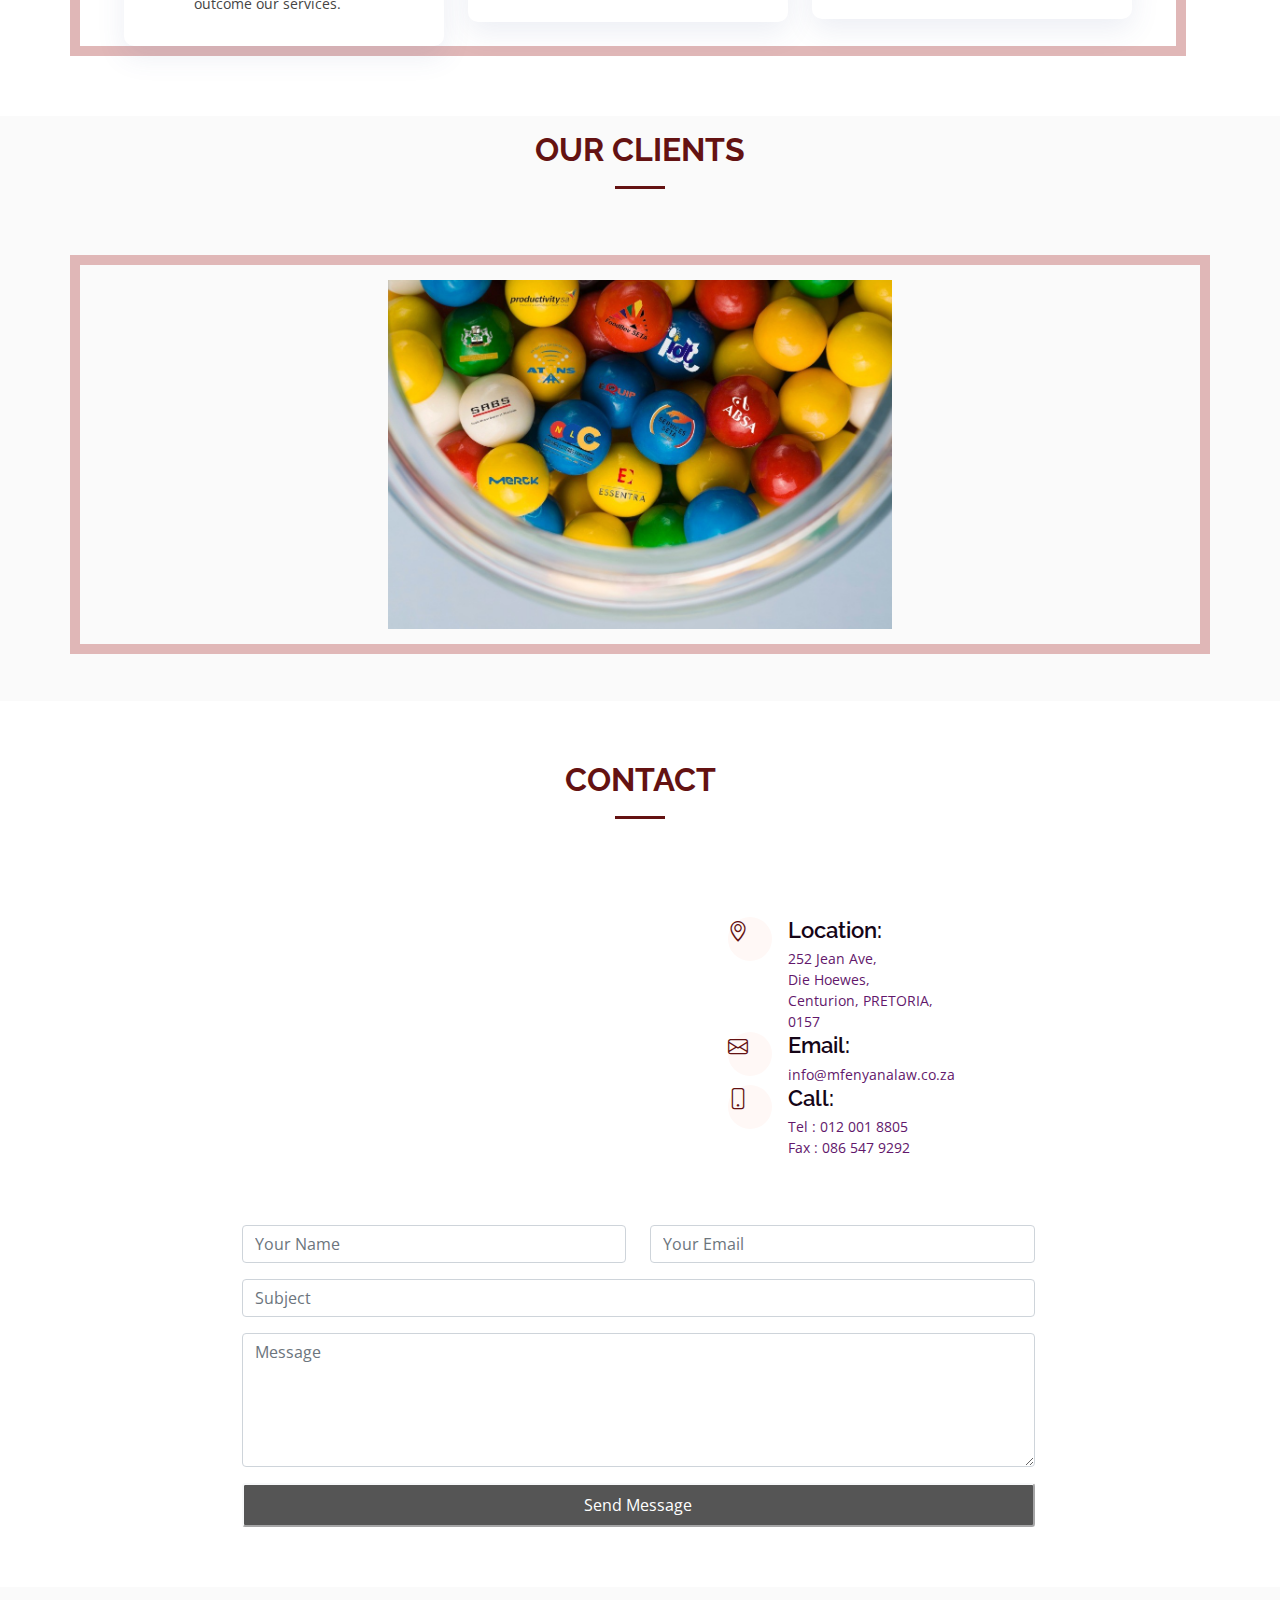
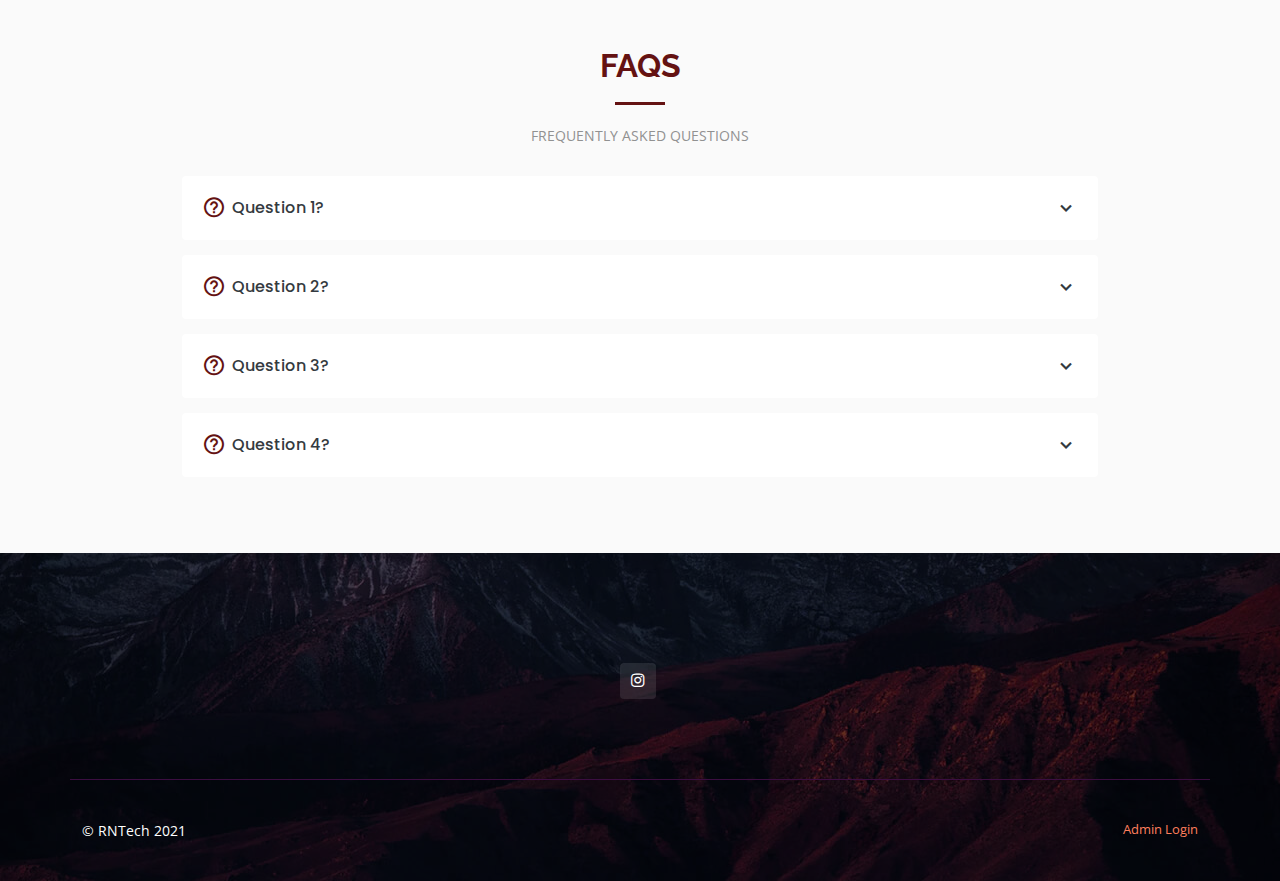
==== commit e6f9a1b7: "modified index.html" ====
--- a/index.html
+++ b/index.html
@@ -351,7 +351,7 @@
 </section><!-- End Contact Section -->
 
 <!-- ======= Frequently Asked Questions Section ======= -->
-<!-- <section class="faq section-bg" id="faq">
+<section class="faq section-bg" id="faq">
     <div class="container">
 
         <div class="section-title">
@@ -432,7 +432,7 @@
         </div>
 
     </div>
-</section> -->
+</section>
 <!-- End Frequently Asked Questions Section -->
 
 <!-- ======= Footer ======= -->
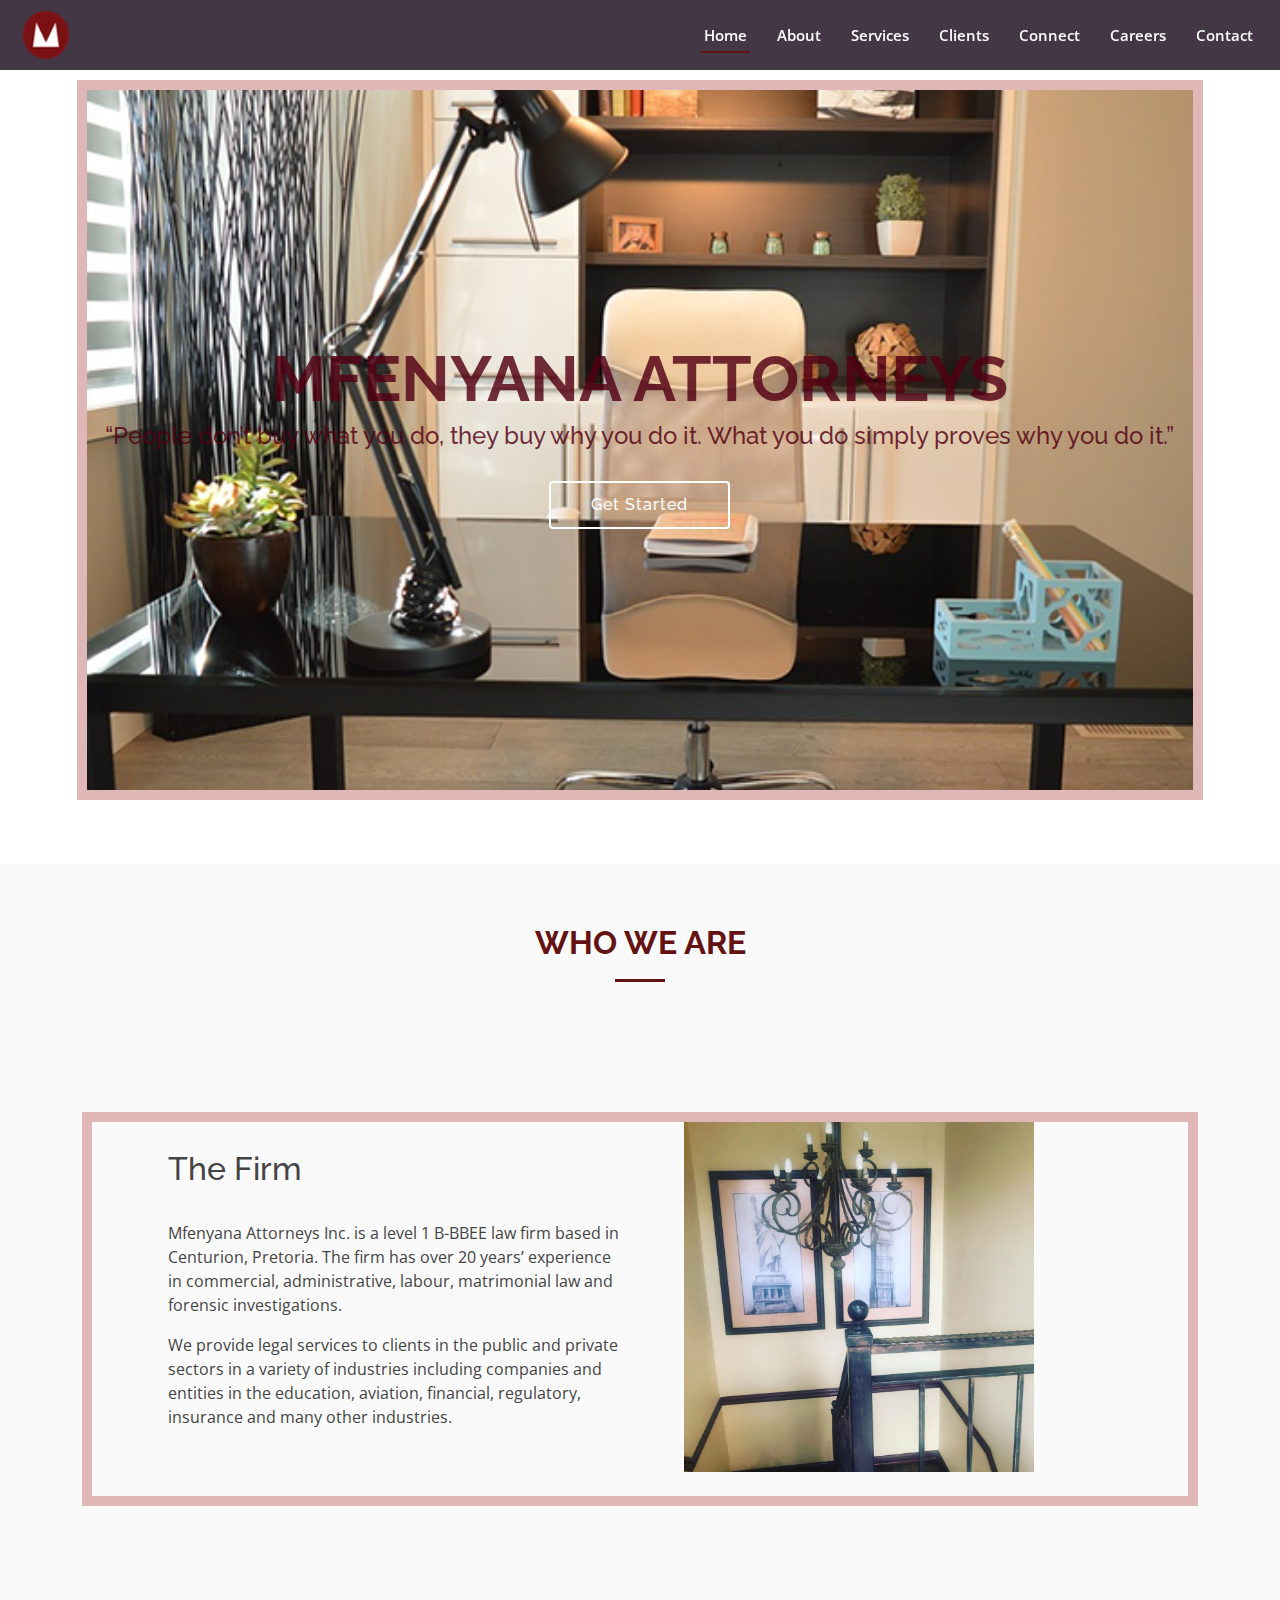
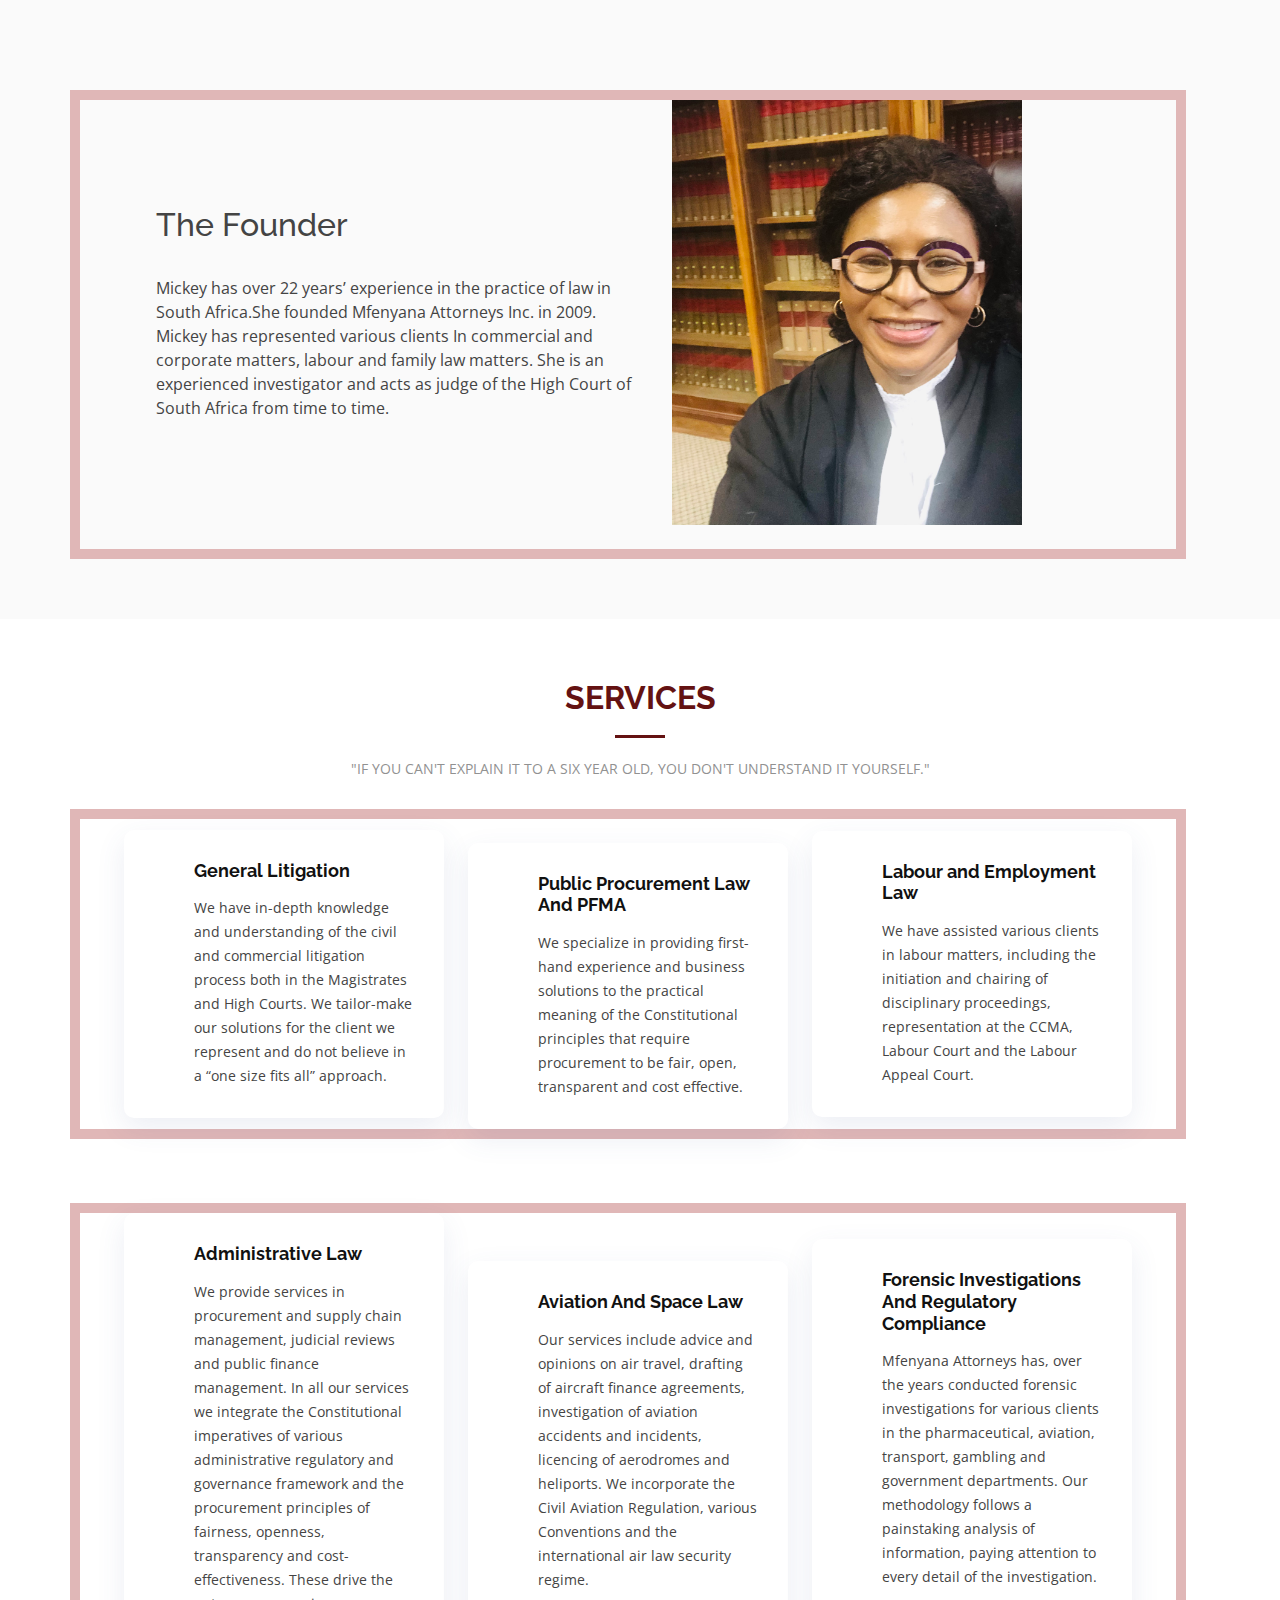
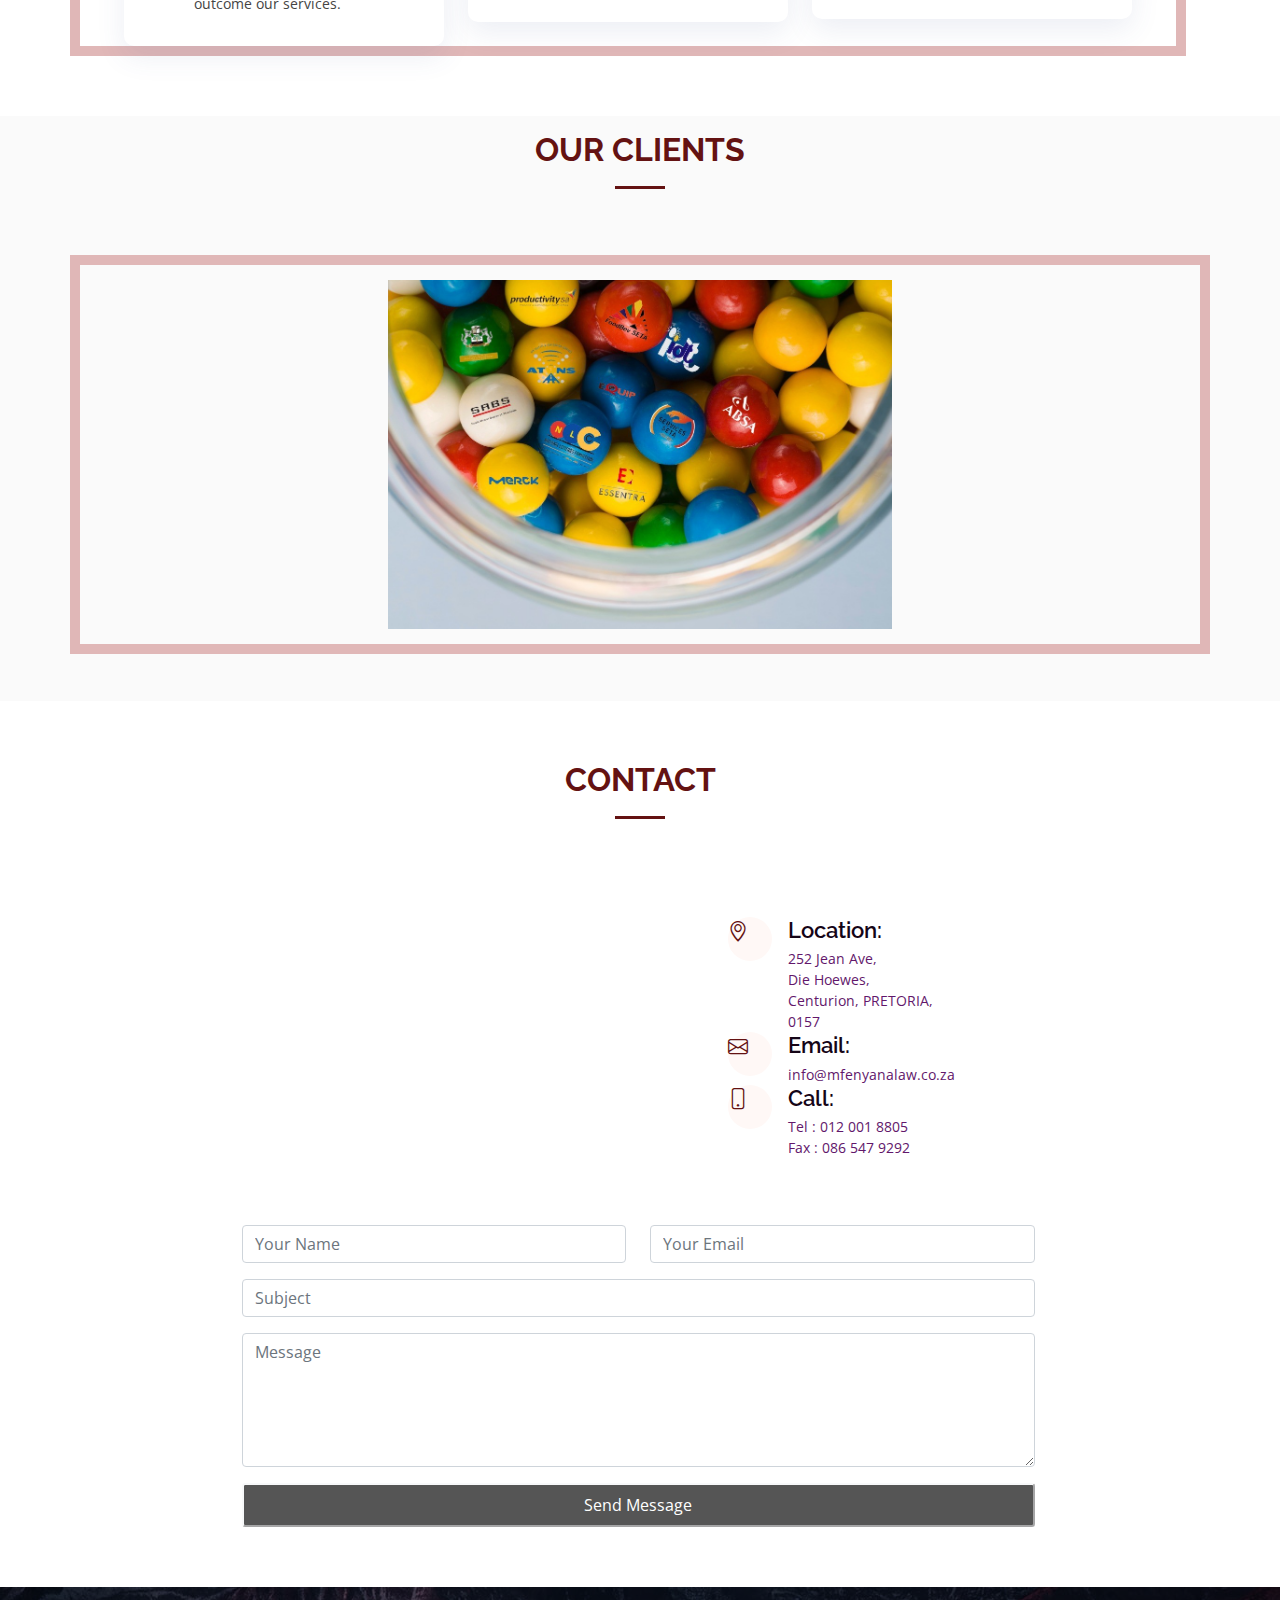
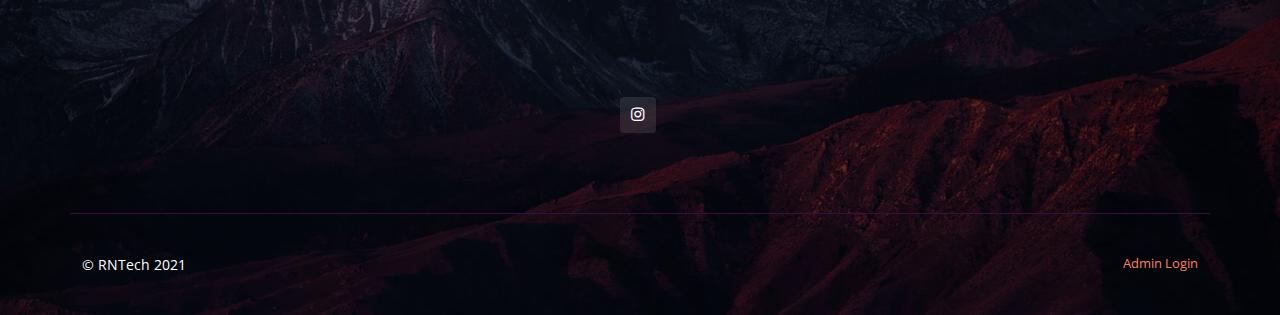
==== commit 21f3856c: "updated index.html" ====
--- a/index.html
+++ b/index.html
@@ -351,7 +351,7 @@
 </section><!-- End Contact Section -->
 
 <!-- ======= Frequently Asked Questions Section ======= -->
-<section class="faq section-bg" id="faq">
+<!-- <section class="faq section-bg" id="faq">
     <div class="container">
 
         <div class="section-title">
@@ -432,7 +432,7 @@
         </div>
 
     </div>
-</section>
+</section> -->
 <!-- End Frequently Asked Questions Section -->
 
 <!-- ======= Footer ======= -->
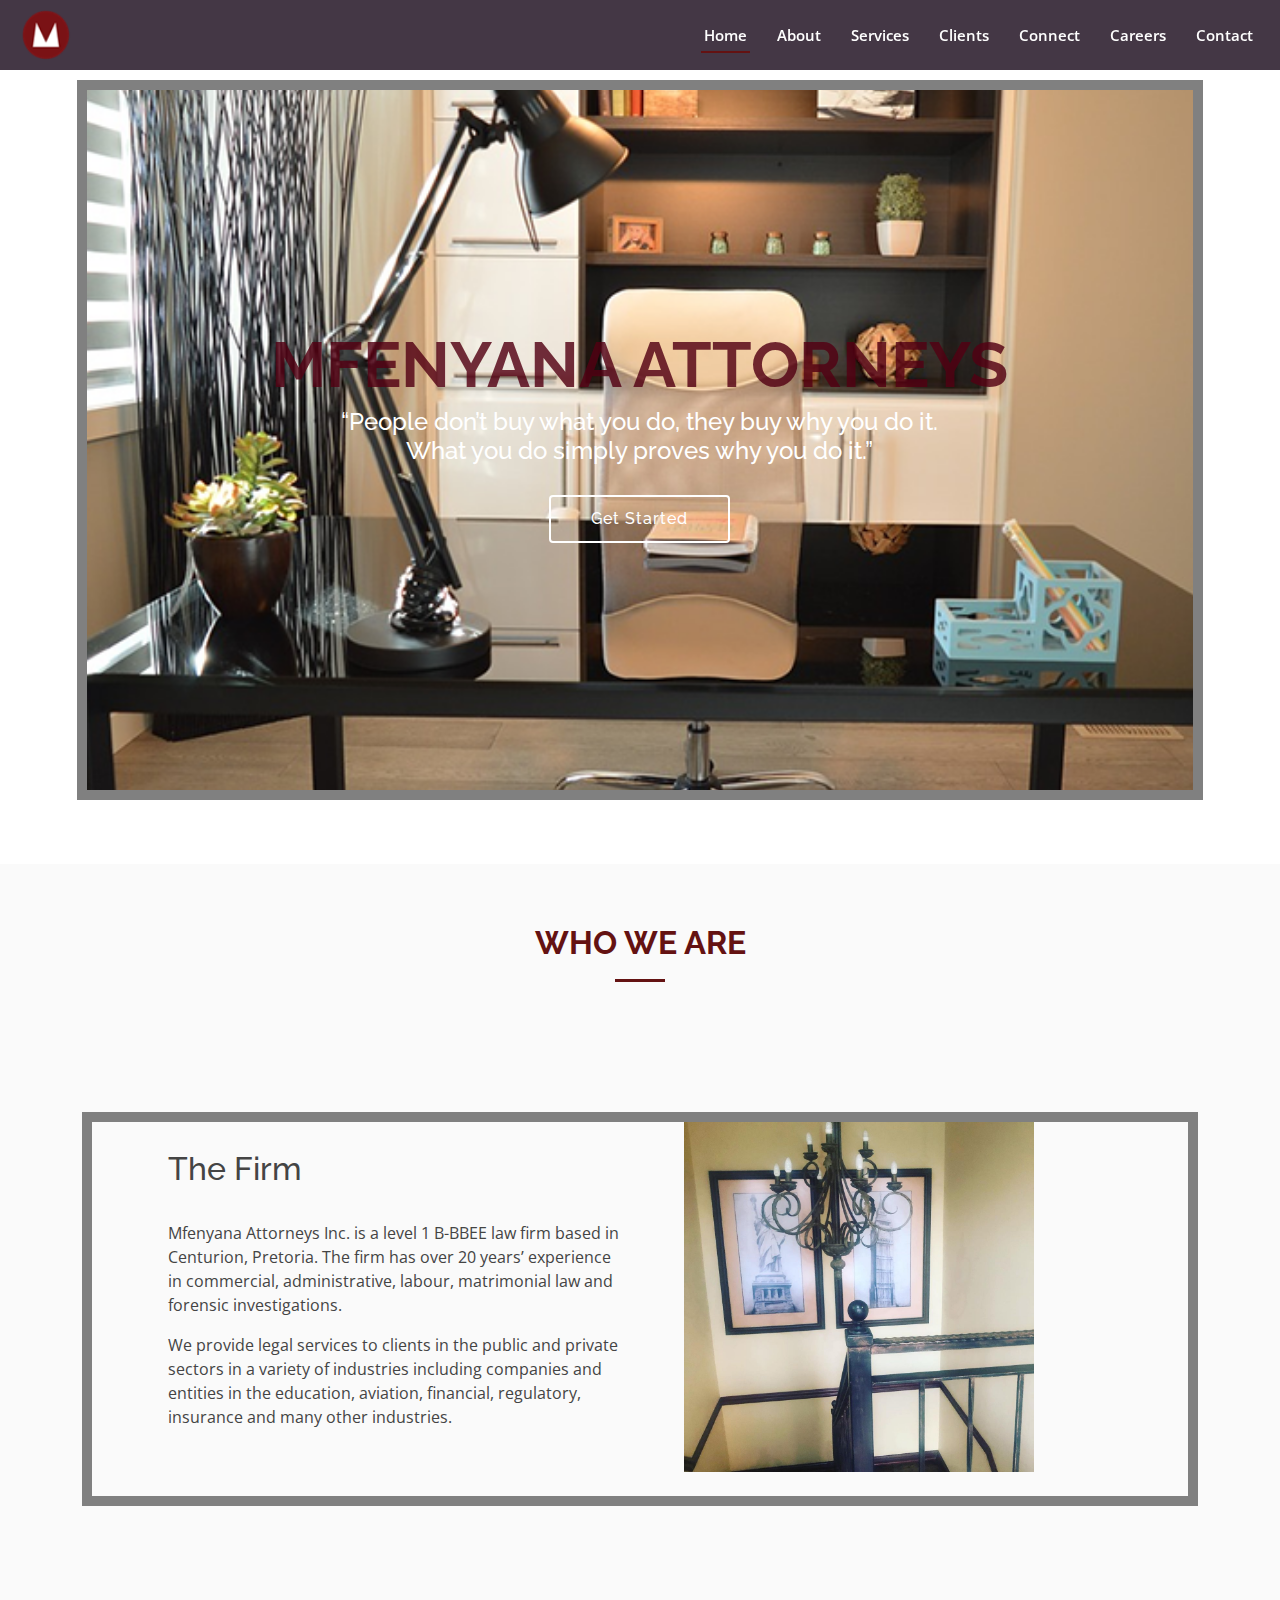
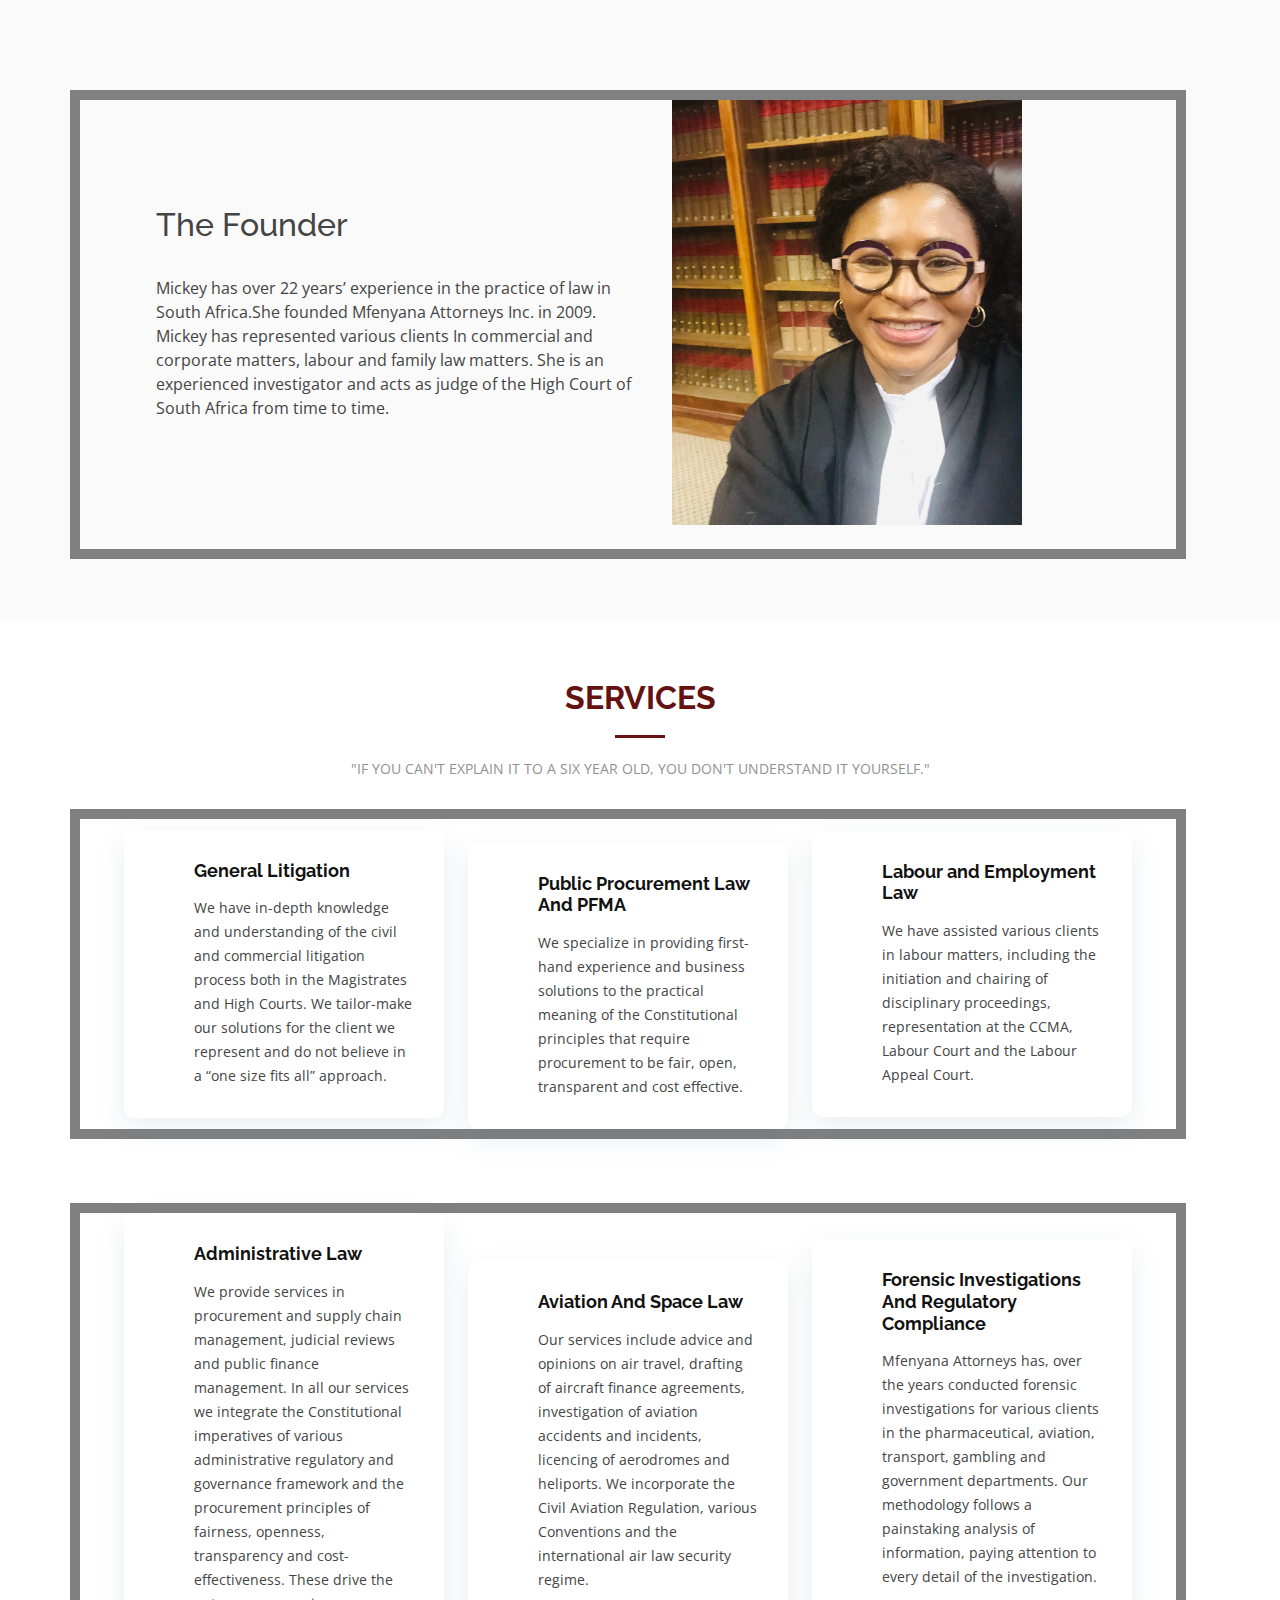
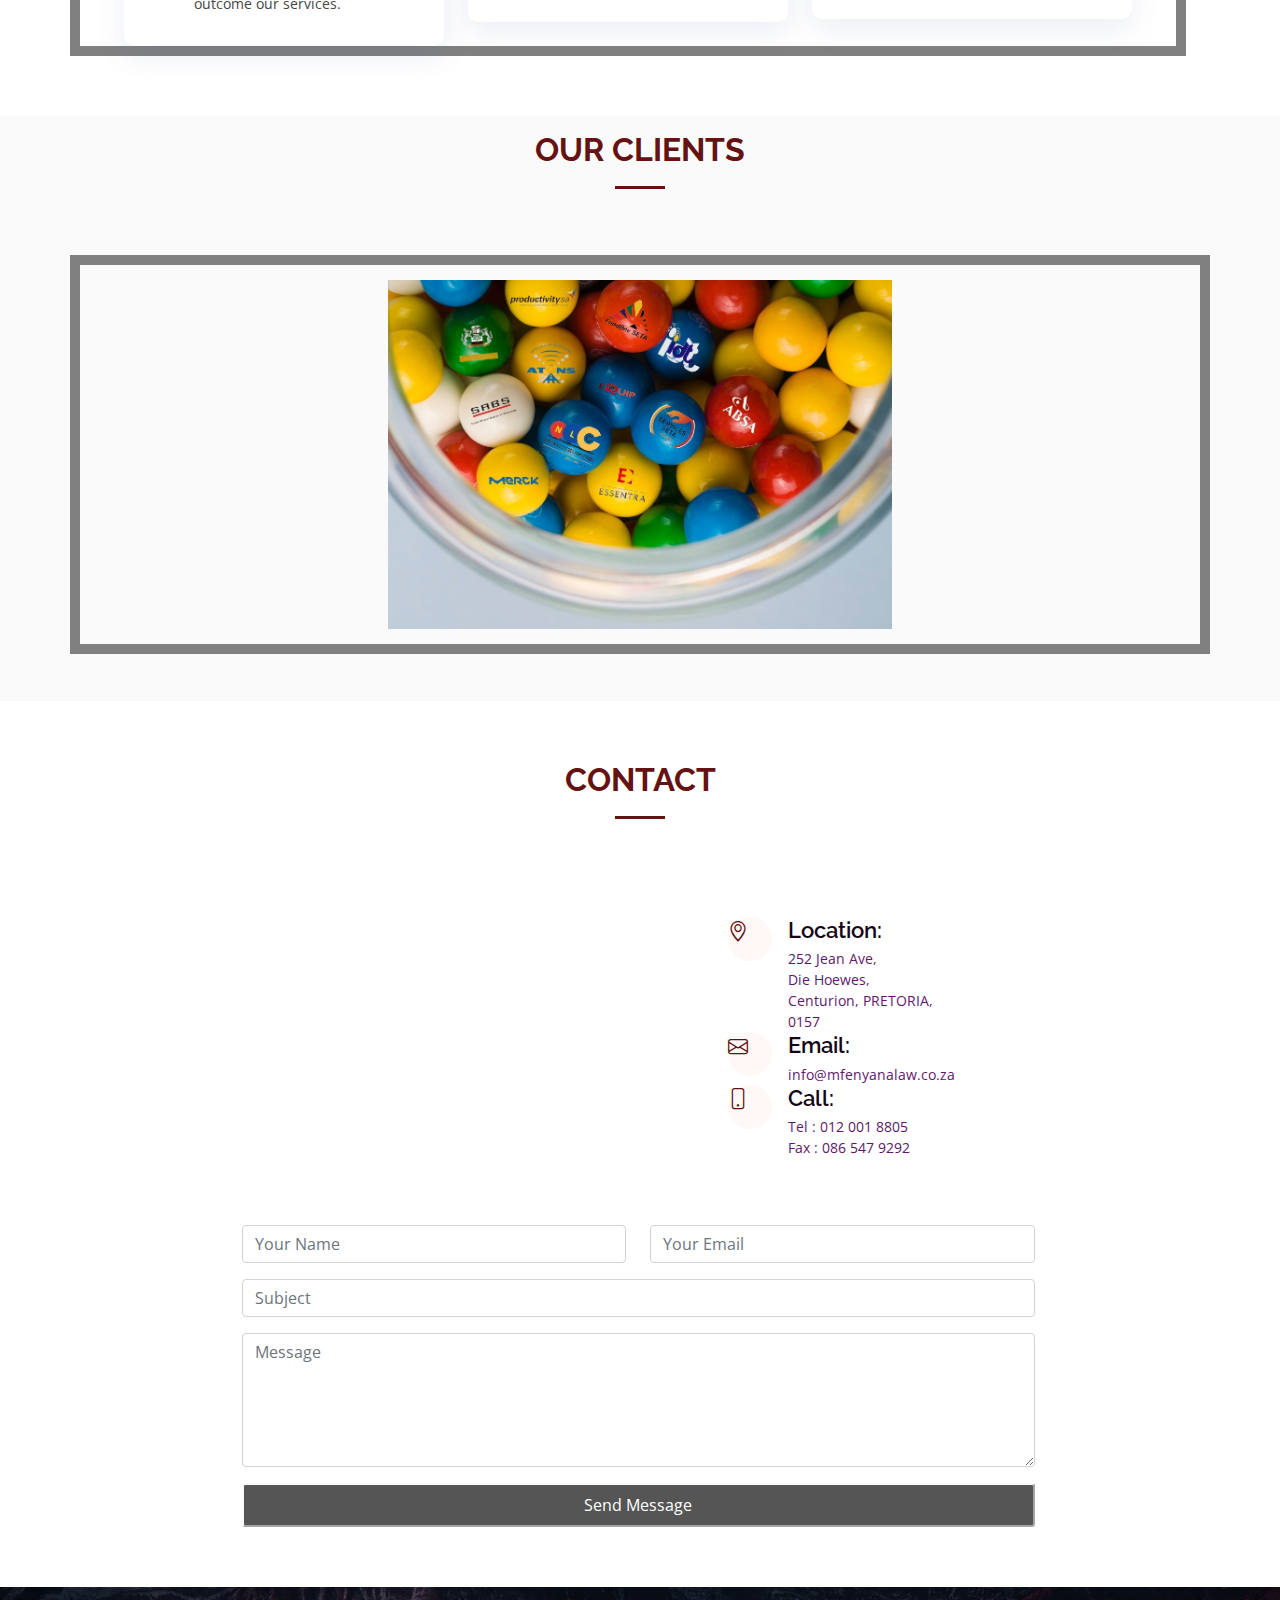
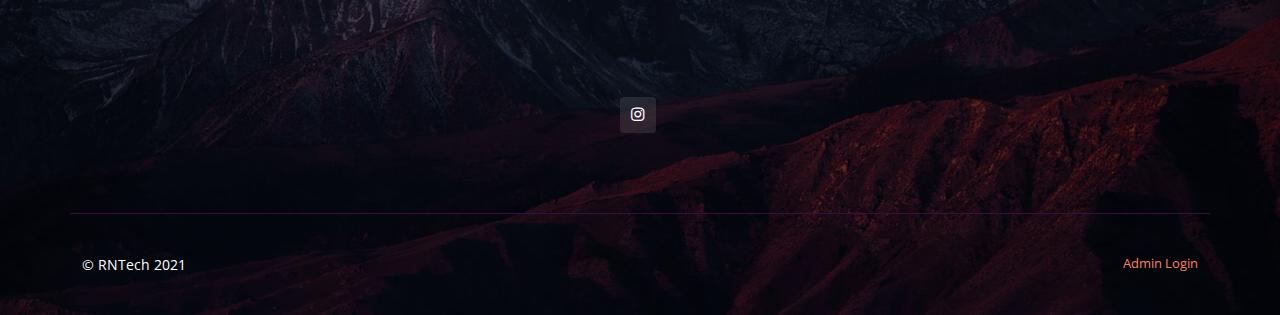
==== commit 05cefe05: "updated colors" ====
--- a/index.html
+++ b/index.html
@@ -70,8 +70,8 @@
 <section id="hero">
     <div class="hero-container">
         <h1>Mfenyana Attorneys</h1>
-        <h2>“People don’t buy what you do, they buy why you do it. What you do
-            simply proves why you do it.”</h2>
+        <h2>“People don’t buy what you do, they buy why you do it.
+        <br> What you do simply proves why you do it.”</h2>
         <a href="#about" class="btn-get-started scrollto">Get Started</a>
     </div>
     <!--      <div class="background-image">-->
--- a/assets/css/style.css
+++ b/assets/css/style.css
@@ -455,7 +455,7 @@
   align-items: center;
   justify-content: center;
   width: 88%;
-  border: 10px solid #e0b7b7;
+  border: 10px solid 	#808080;
 }
 
 @media (max-width: 992px) {
@@ -498,7 +498,7 @@
 }
 
 #hero h2 {
-  color:rgba(82, 0, 18, 0.815);
+  color:rgb(255, 255, 255);
   margin: 15px 0 0 0;
   font-size: 24px;
 }
@@ -595,7 +595,7 @@
   display: flex;
   align-items: center;
   justify-content: center;
-  border: 10px solid #e0b7b7;
+  border: 10px solid 	#808080;
   padding-left: 4em;
 }
 
@@ -623,7 +623,7 @@
   display: flex;
   align-items: center;
   justify-content: center;
-  border: 10px solid #e0b7b7;
+  border: 10px solid 	#808080;
   padding-left: 4em;
 }
 
@@ -791,7 +791,7 @@
   display: flex;
   align-items: center;
   justify-content: center;
-  border: 10px solid #e0b7b7;
+  border: 10px solid 	#808080;
   /*padding-left: 2em;*/
   /*padding-right: 2em;*/
 }
@@ -839,7 +839,7 @@
   display: flex;
   align-items: center;
   justify-content: center;
-  border: 10px solid #e0b7b7;
+  border: 10px solid 	#808080;
   padding-left: 2em;
   padding-right: 2em;
   margin-bottom: 4em;
@@ -854,7 +854,7 @@
   display: flex;
   align-items: center;
   justify-content: center;
-  border: 10px solid #e0b7b7;
+  border: 10px solid 	#808080;
   padding-left: 2em;
   padding-right: 2em;
 }
@@ -1622,12 +1622,29 @@
   background: #ff9377;
 }
 
-/* @media (max-width: 968px) {
-  .info{
-    overflow:hidden;
+/* @media (max-width: 320px) {
+  #contactus{
+    margin-left: 1em;
+    width: 100%;
+    height: 100%;
+    position: relative;
+    margin: 5em auto 4em;
+    display: flex;
+    align-items: center;
+    justify-content: center;
+    border: 10px solid #e0b7b7;
+    padding-left: 2em;
+    padding-right: 2em;
+    
   }
 } */
 
+@media (max-width:320) {
+  #section2{
+  margin-left: 10em;
+  width: 100%;
+  }
+}
 
 /* .info iframe{
   left:0;
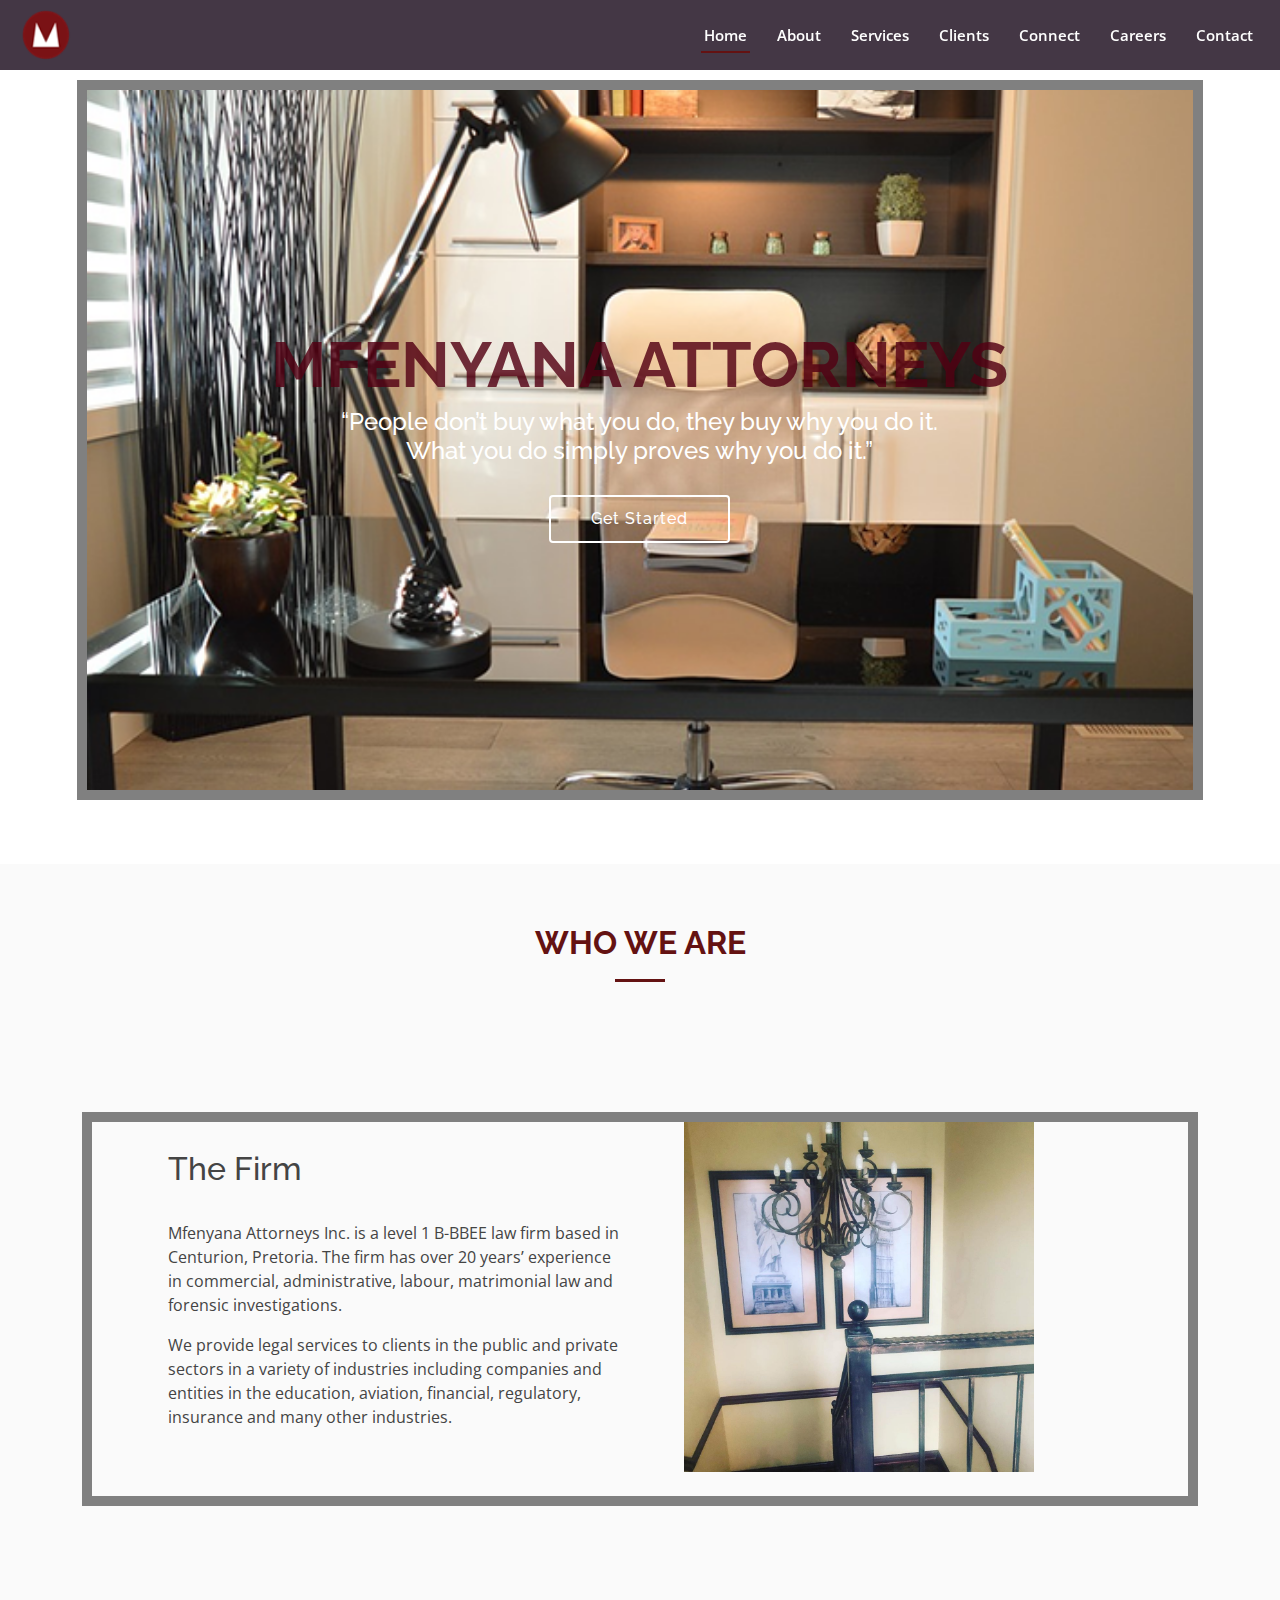
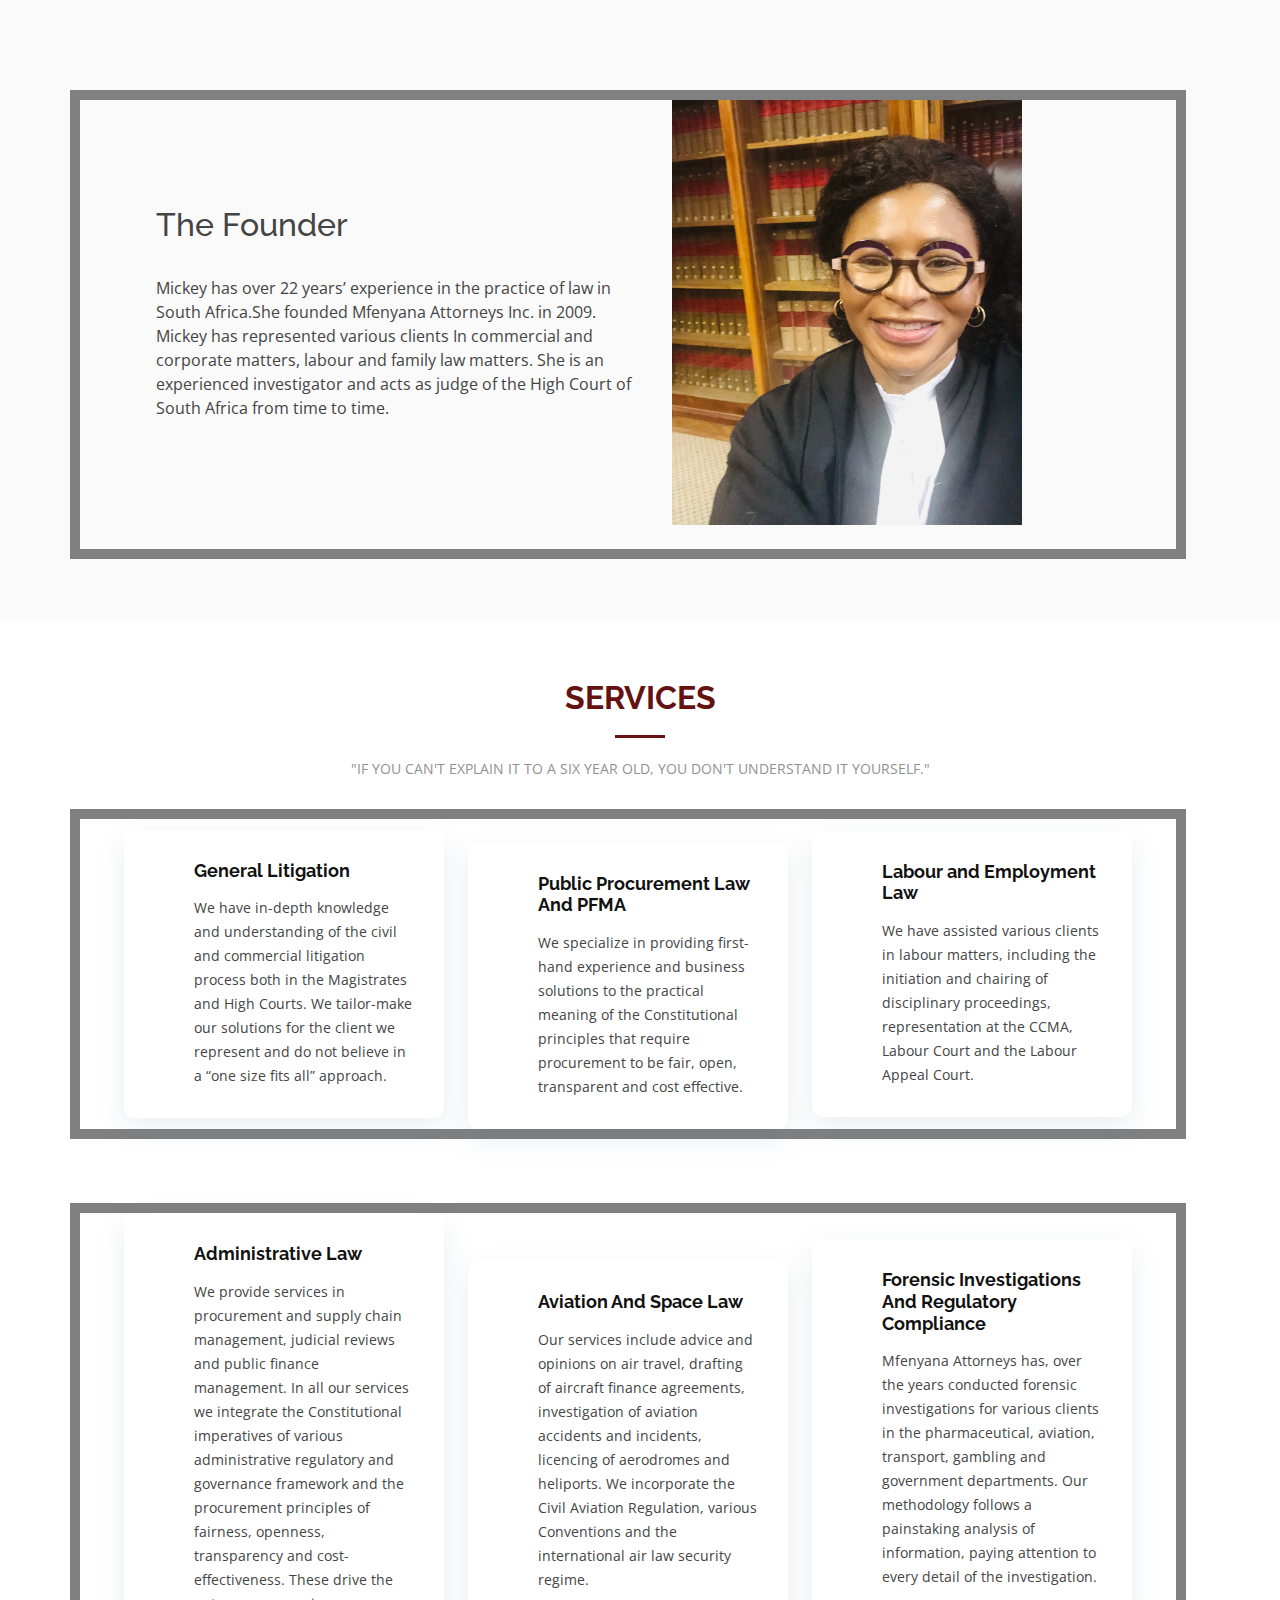
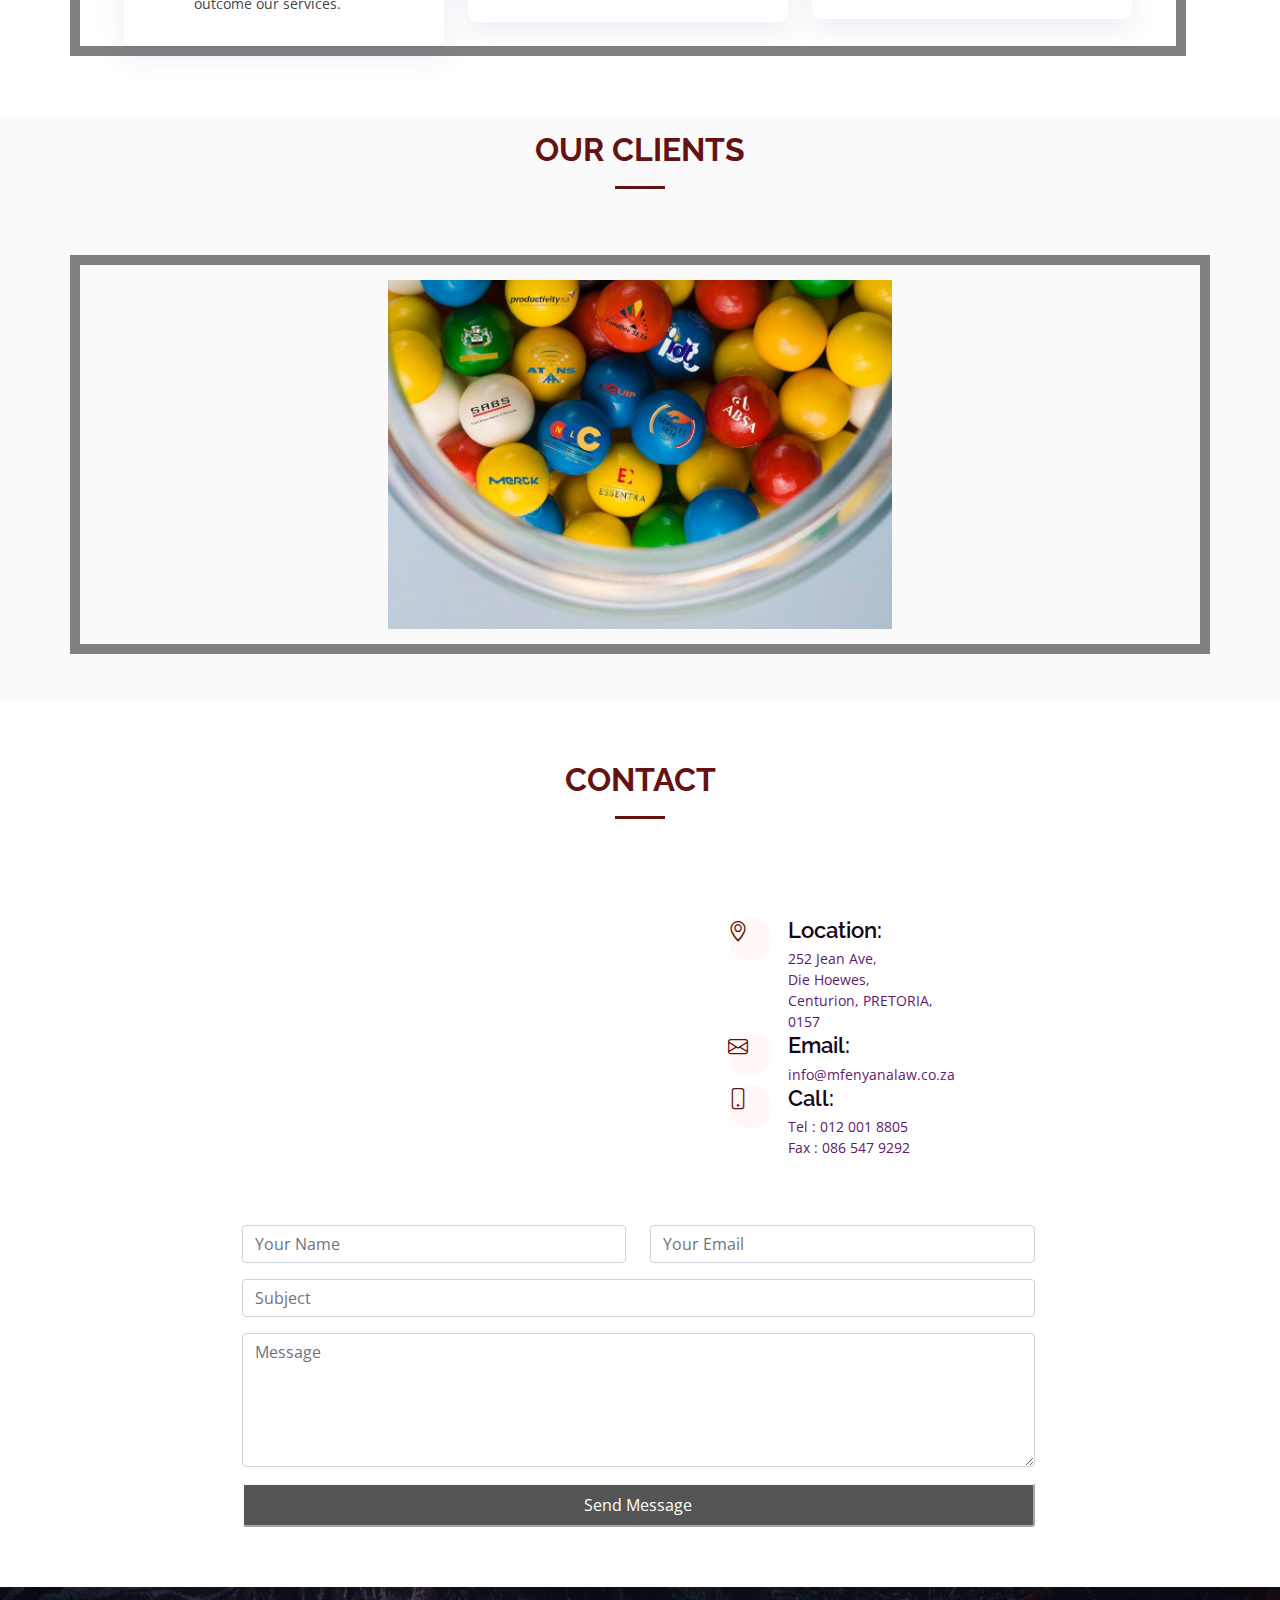
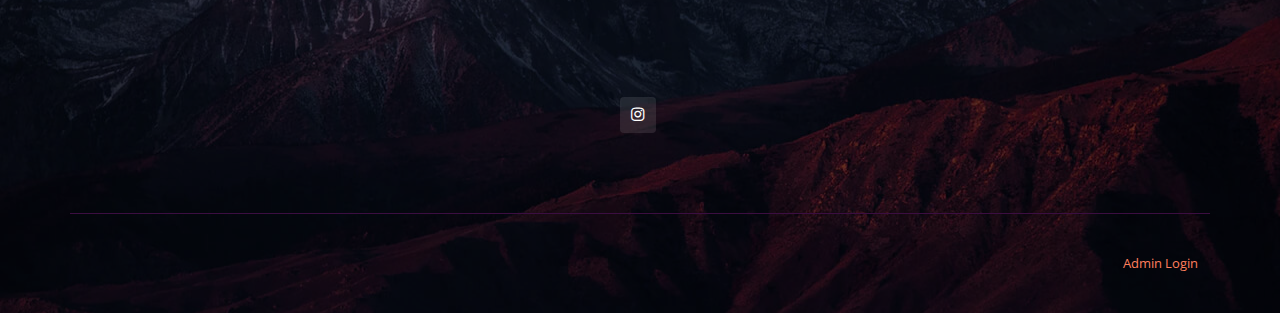
==== commit 67a04fa9: "updated home page" ====
--- a/index.html
+++ b/index.html
@@ -453,9 +453,9 @@
     </div>
 
     <div class="container footer-bottom clearfix">
-        <div class="copyright">
+        <!-- <div class="copyright">
           &copy; <span> RNTech 2021</span>
-        </div>
+        </div> -->
         <div class="credits">
             <!-- All the links in the footer should remain intact. -->
             <!-- You can delete the links only if you purchased the pro version. -->
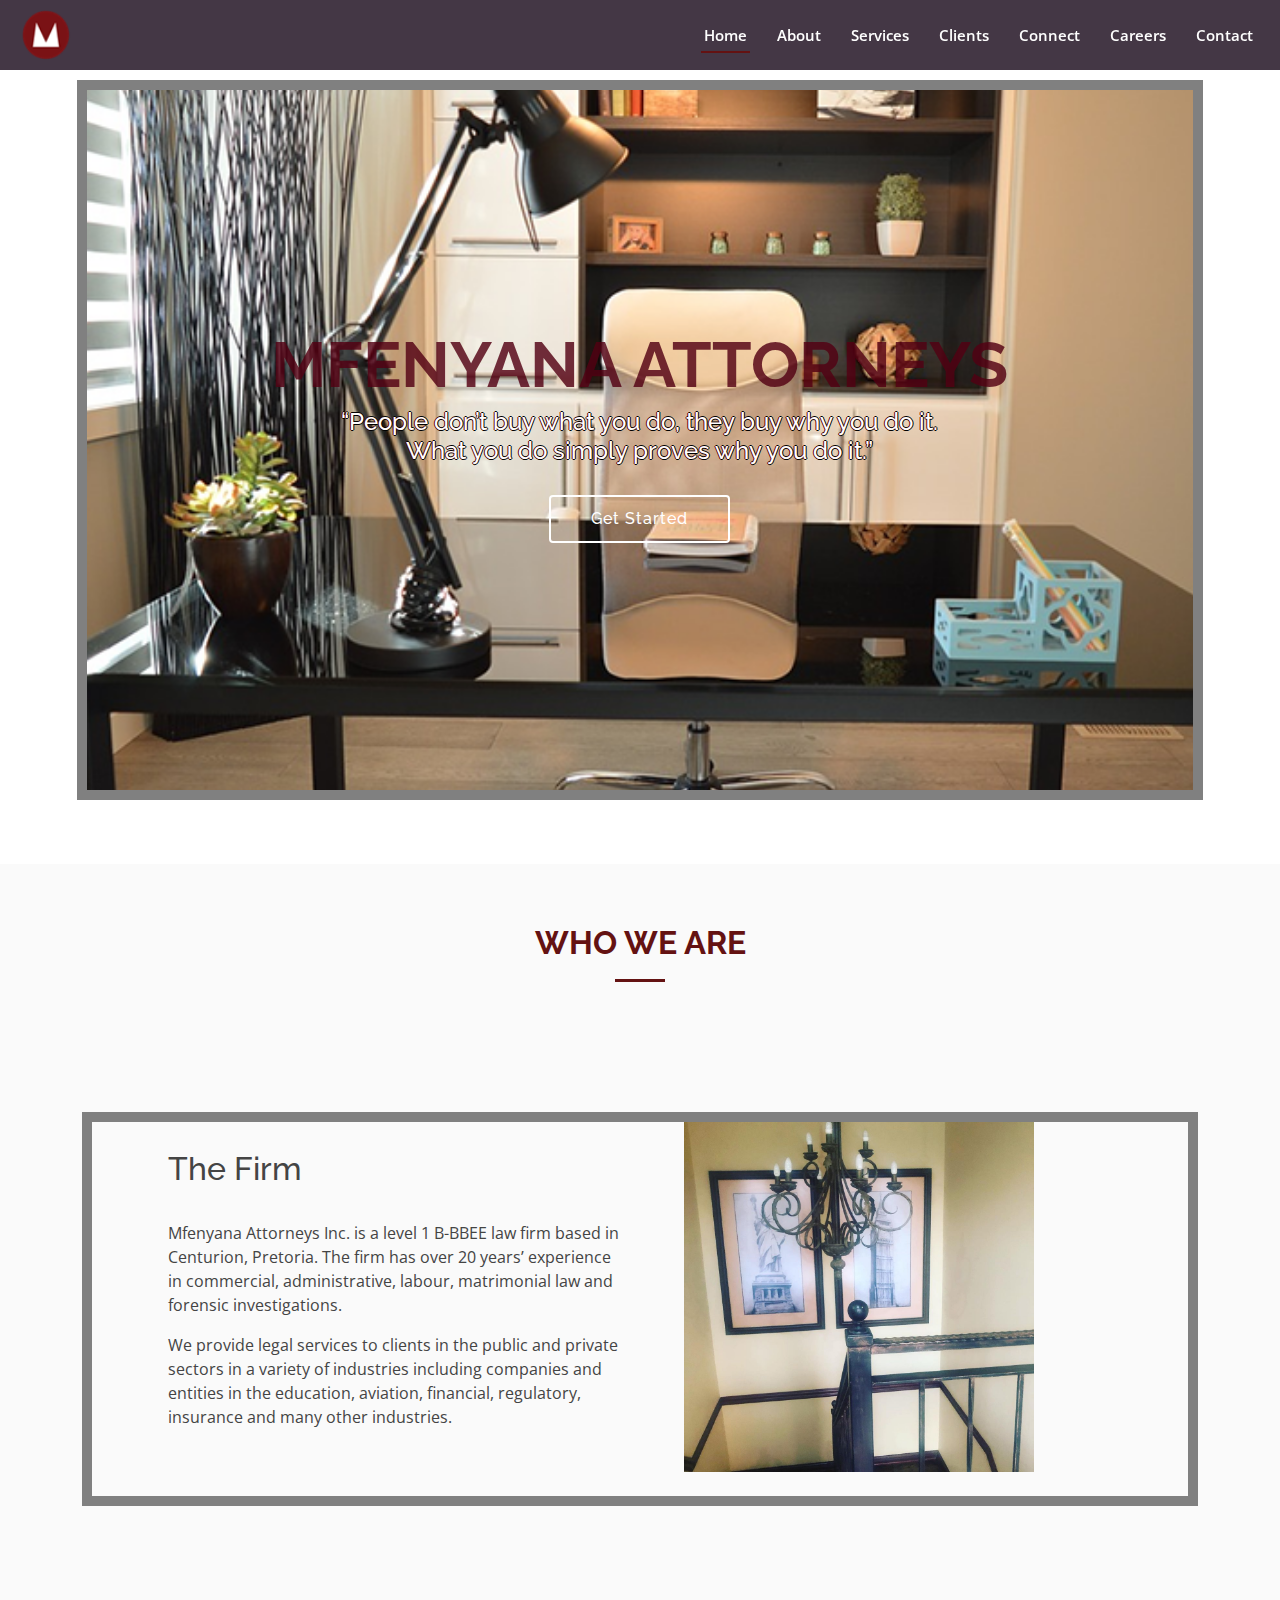
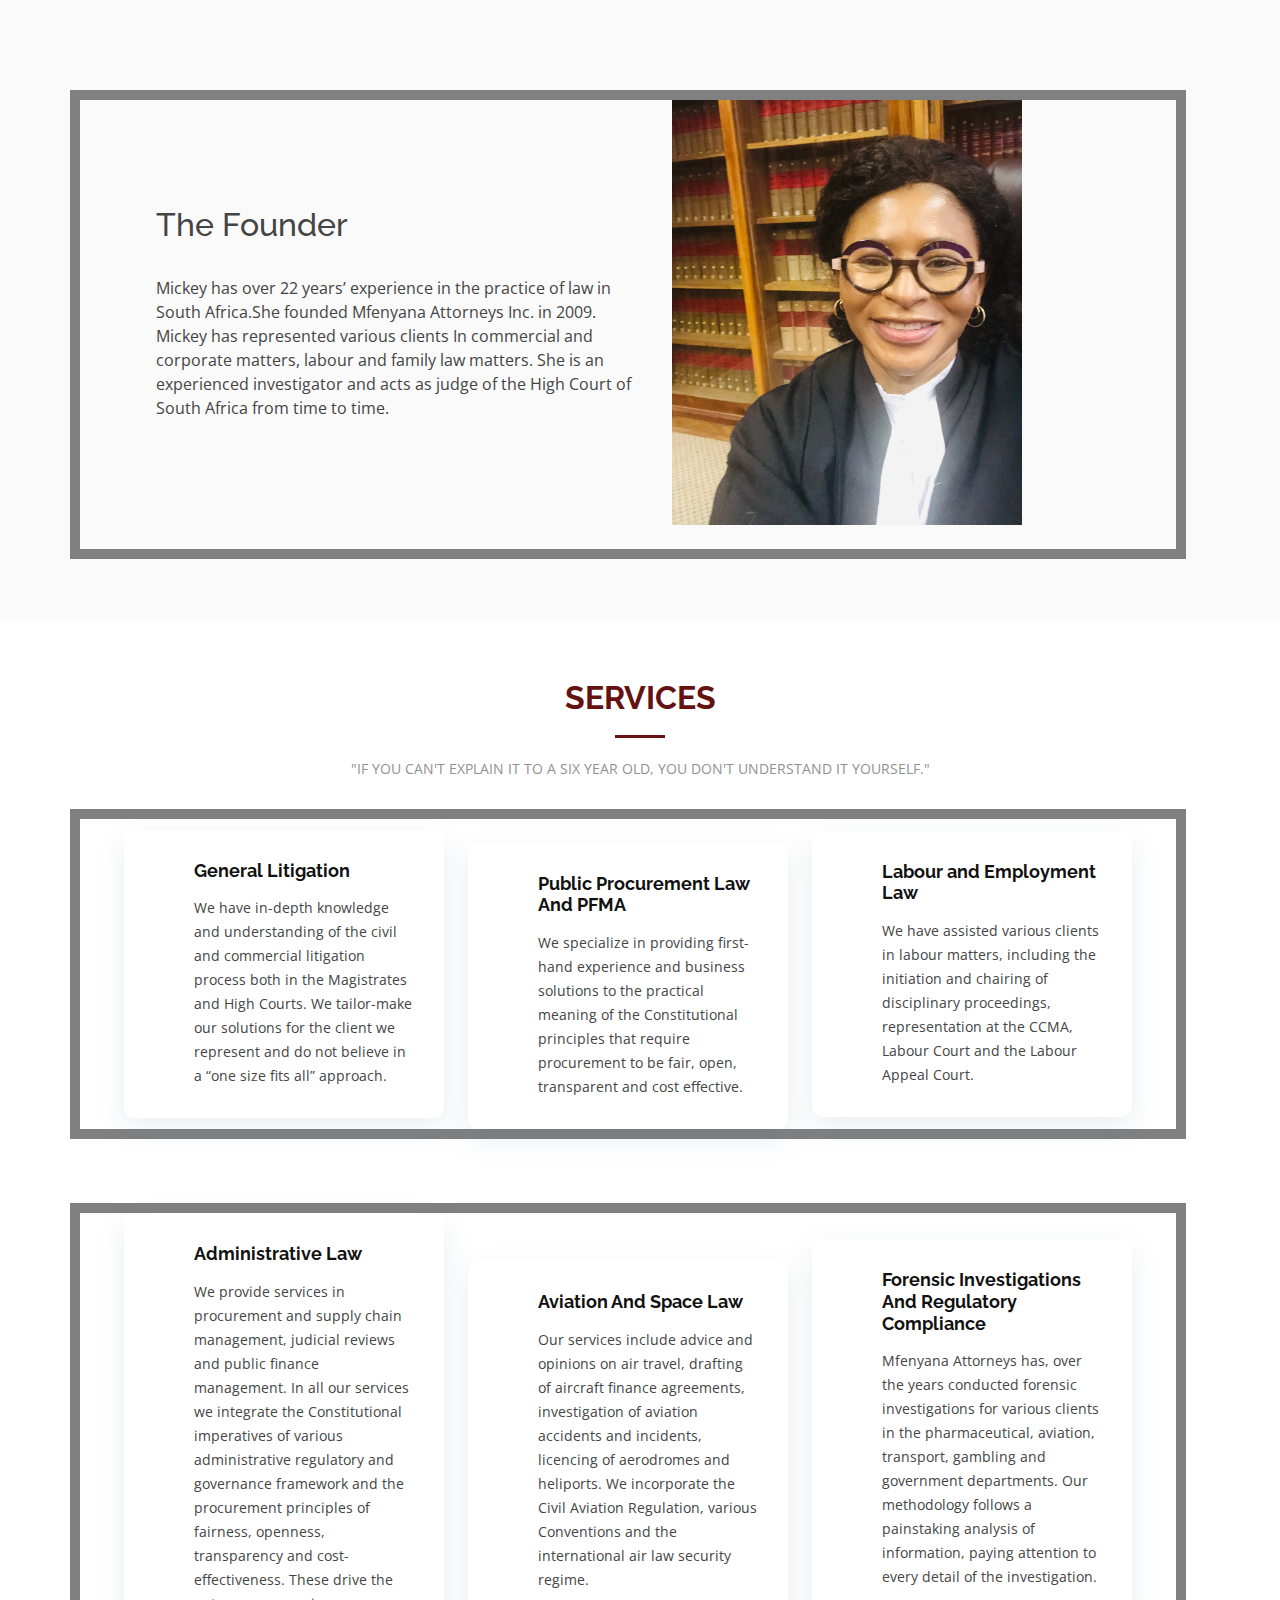
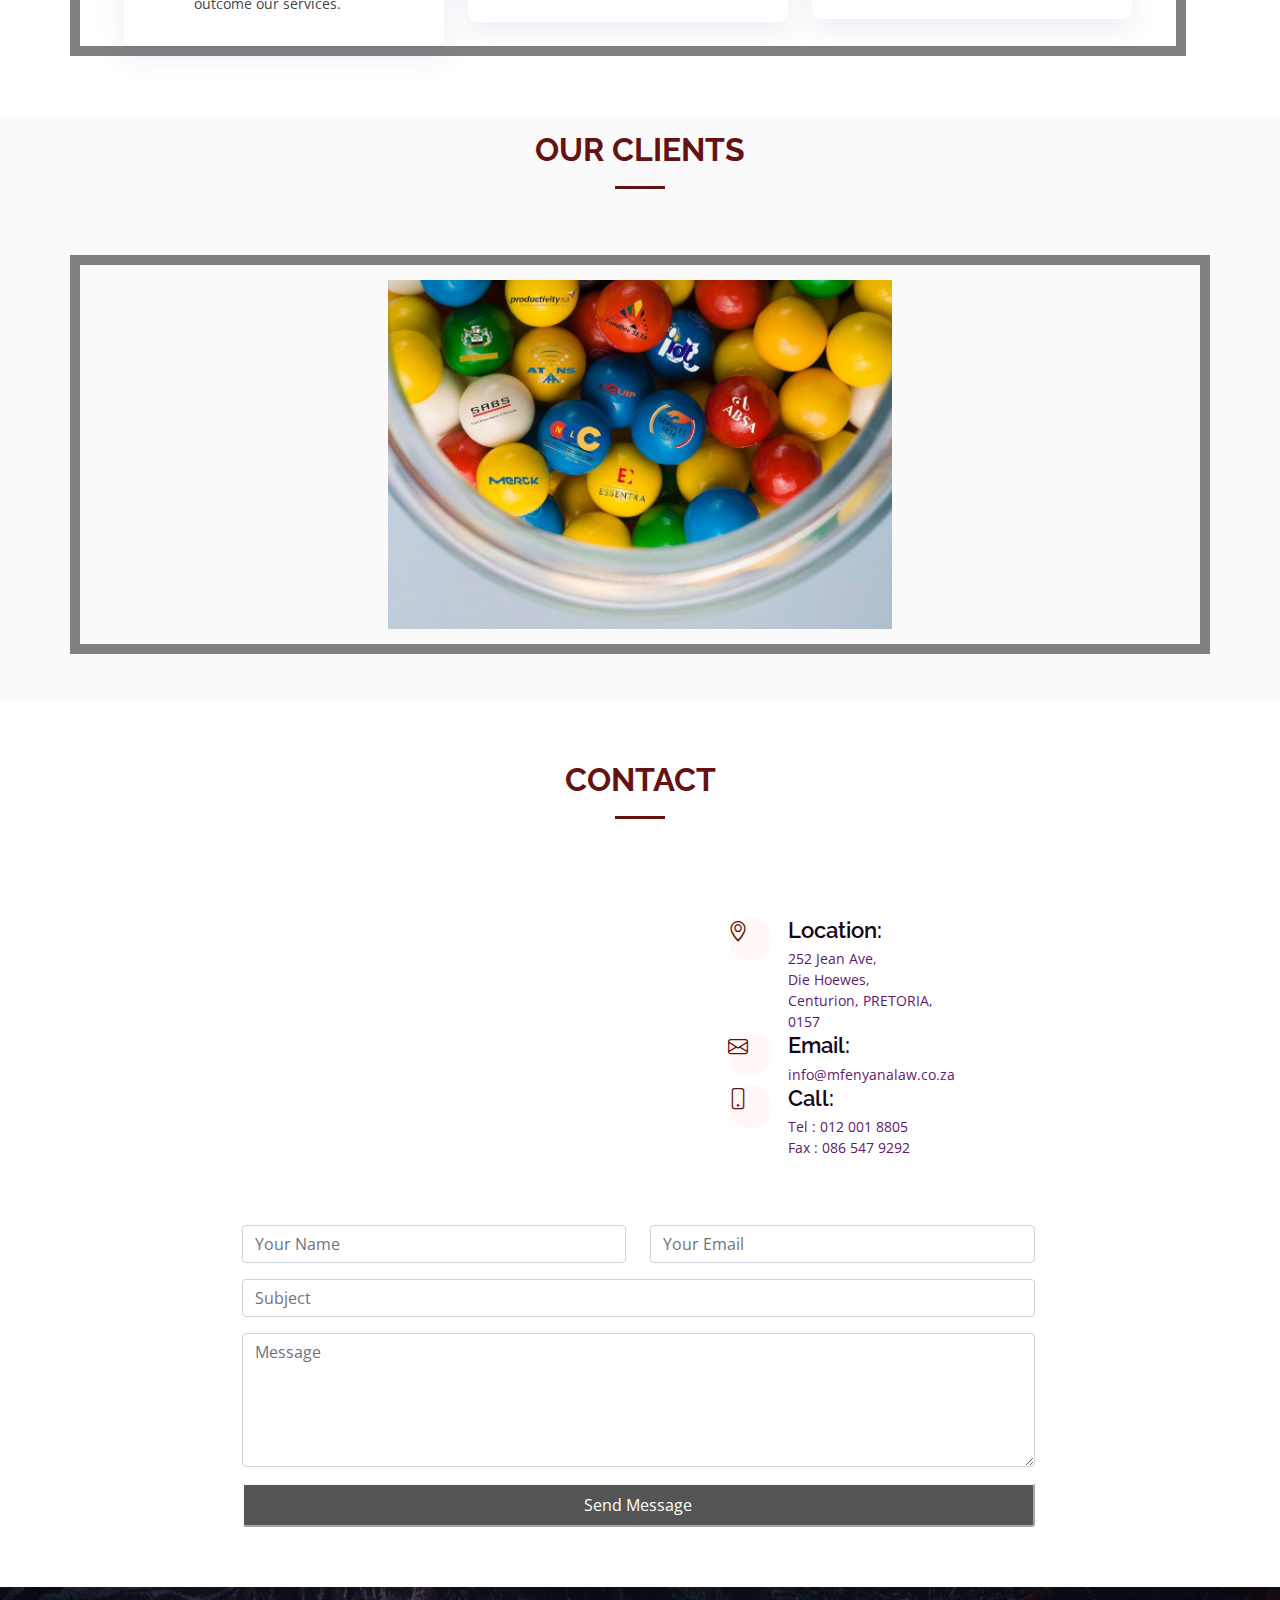
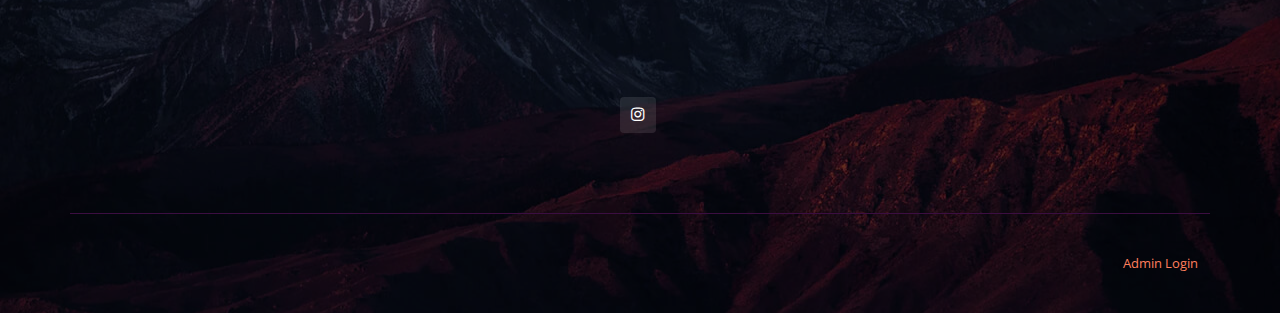
==== commit 5256ac54: "modified index.html" ====
--- a/index.html
+++ b/index.html
@@ -70,8 +70,8 @@
 <section id="hero">
     <div class="hero-container">
         <h1>Mfenyana Attorneys</h1>
-        <h2>“People don’t buy what you do, they buy why you do it.
-        <br> What you do simply proves why you do it.”</h2>
+        <h2 style = " text-shadow: -1px 0 rgb(95, 4, 4), 0 1px black, 1px 0 black, 0 -1px black;">“People don’t buy what you do, they buy why you do it.
+        <br> What you do simply proves why you do it.” </h2>
         <a href="#about" class="btn-get-started scrollto">Get Started</a>
     </div>
     <!--      <div class="background-image">-->
